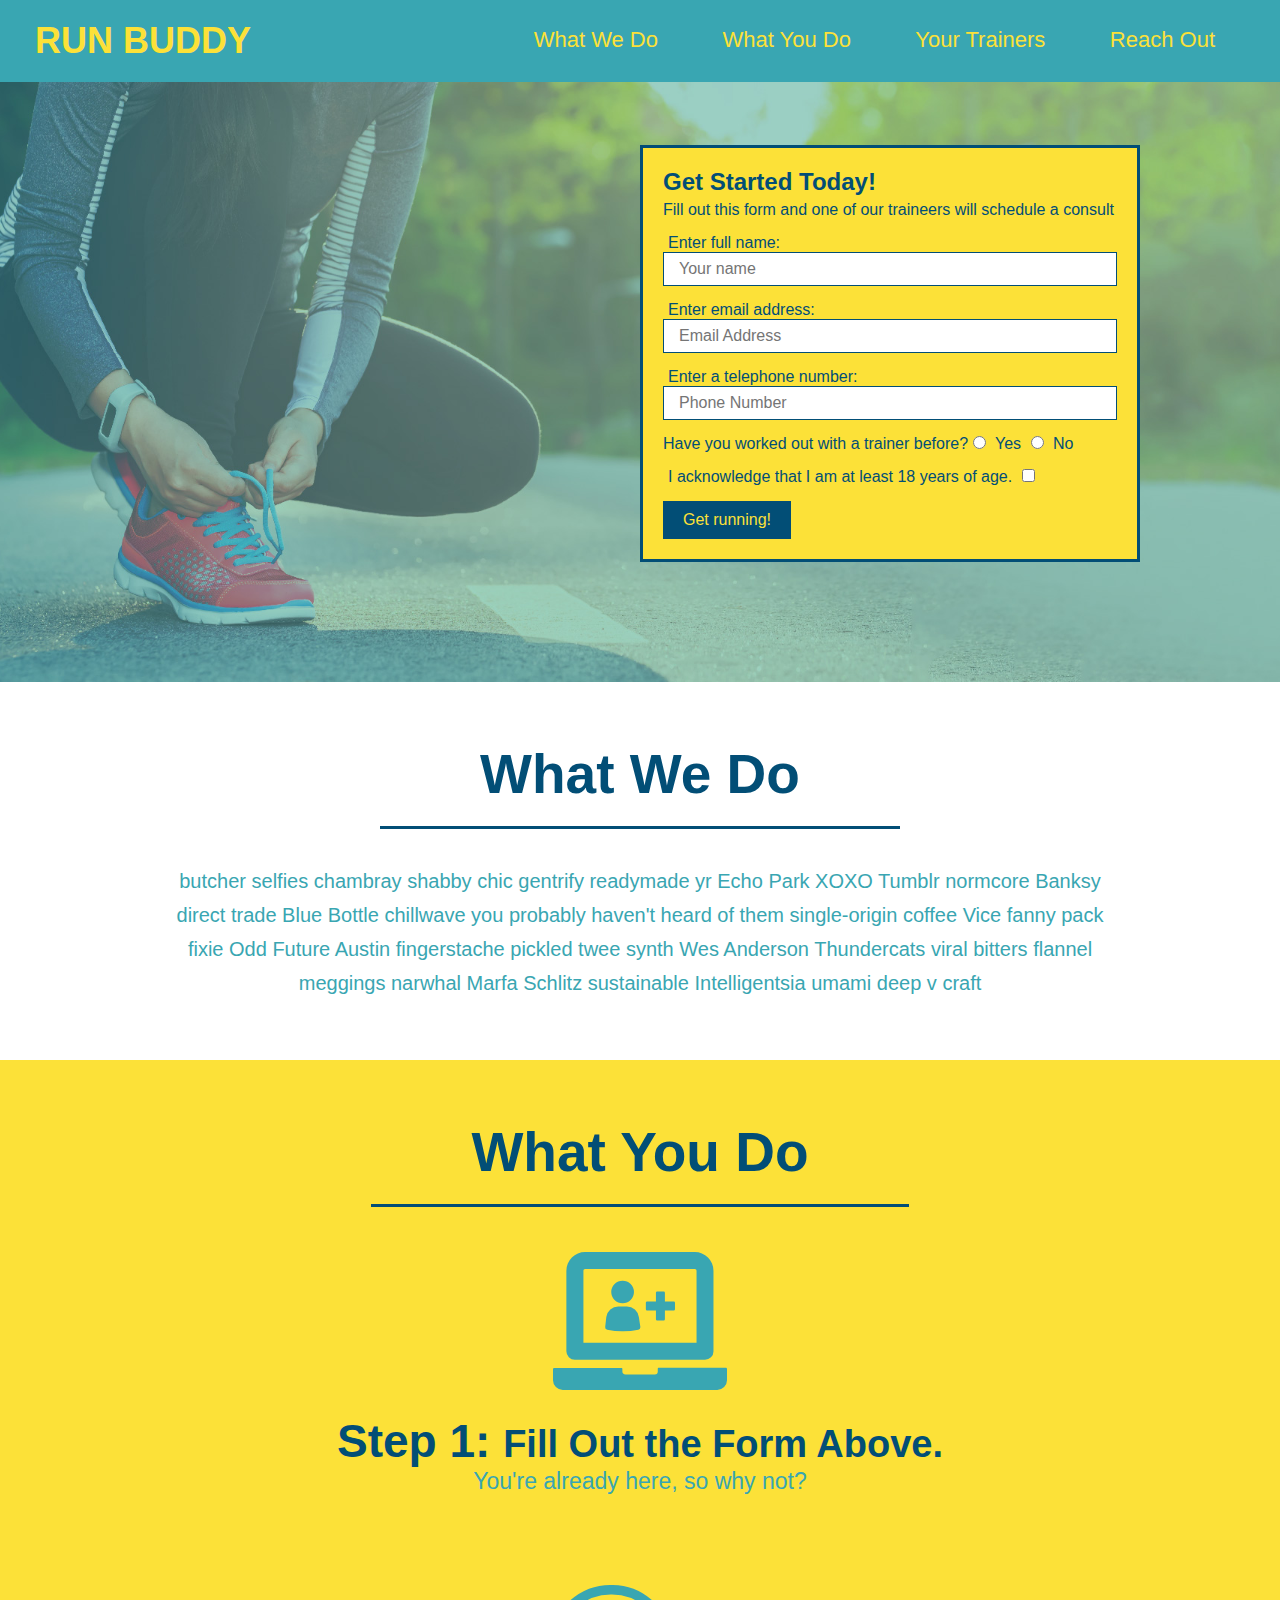
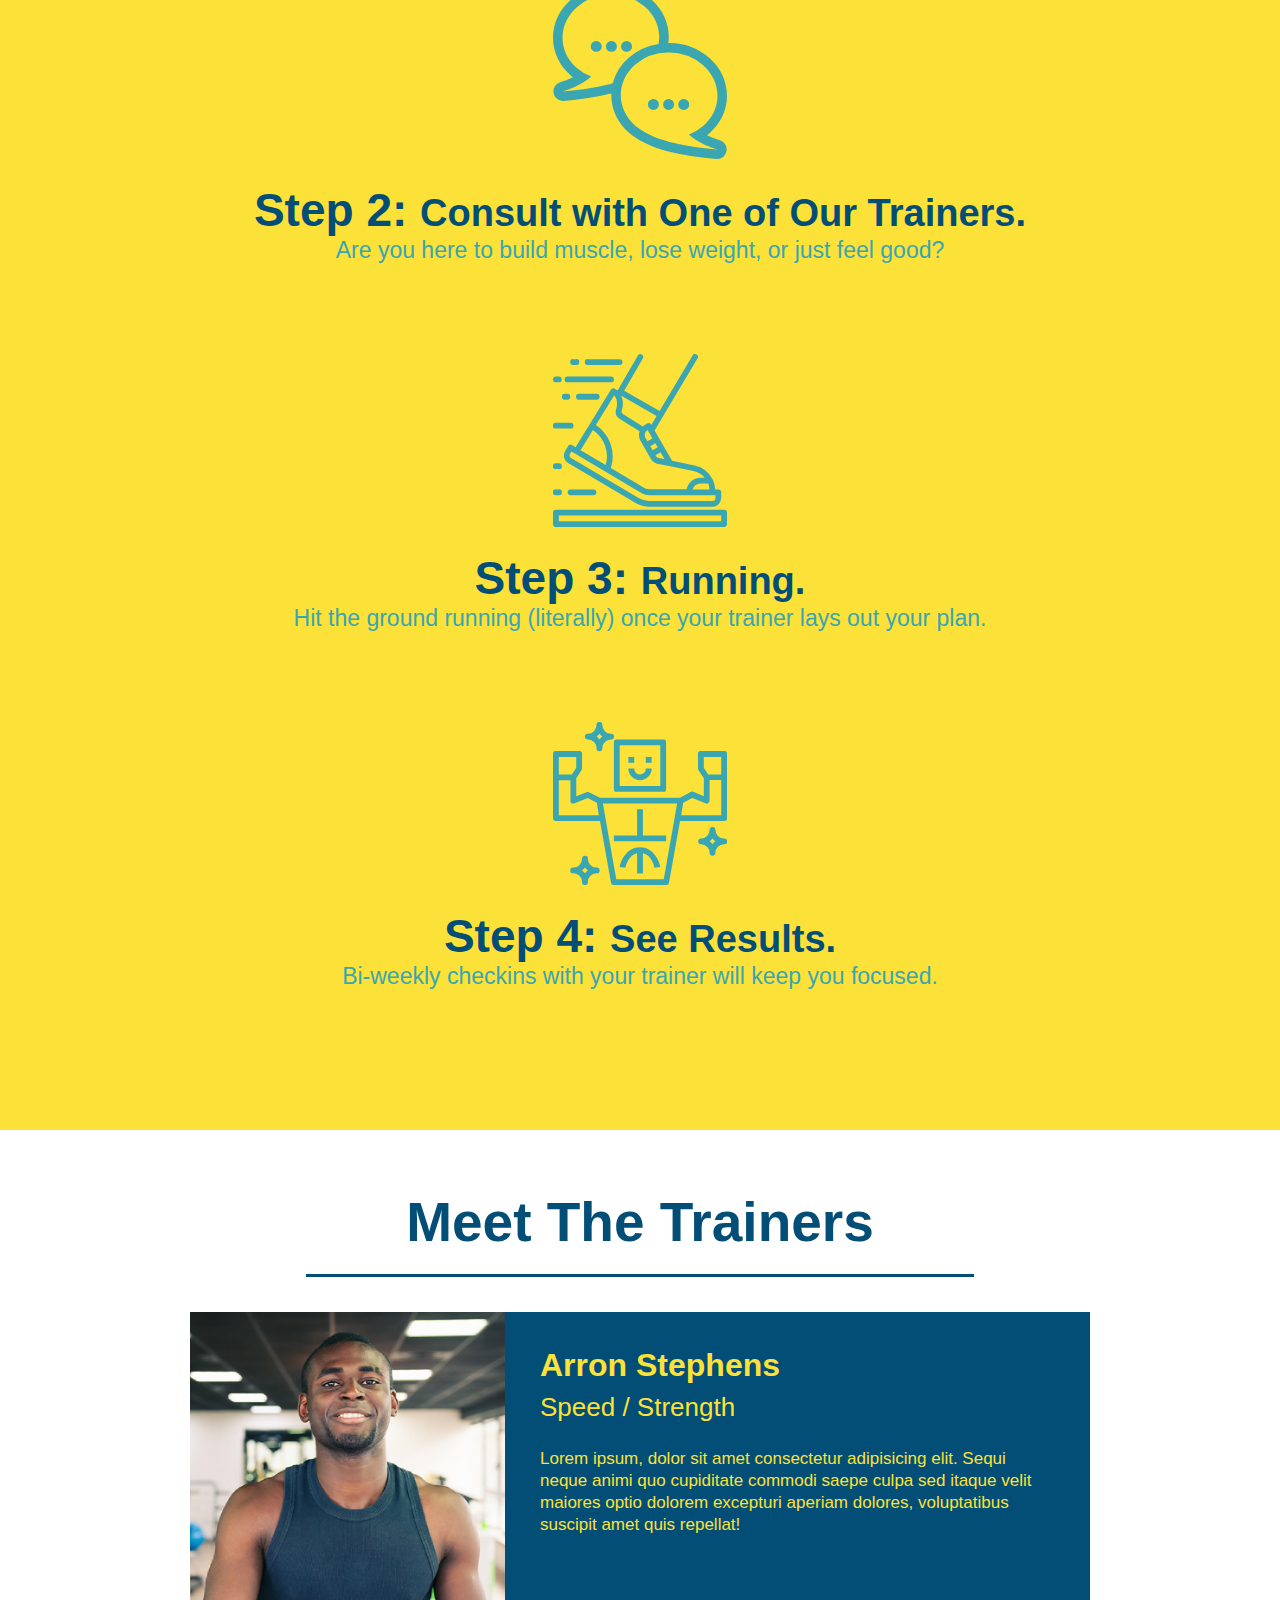
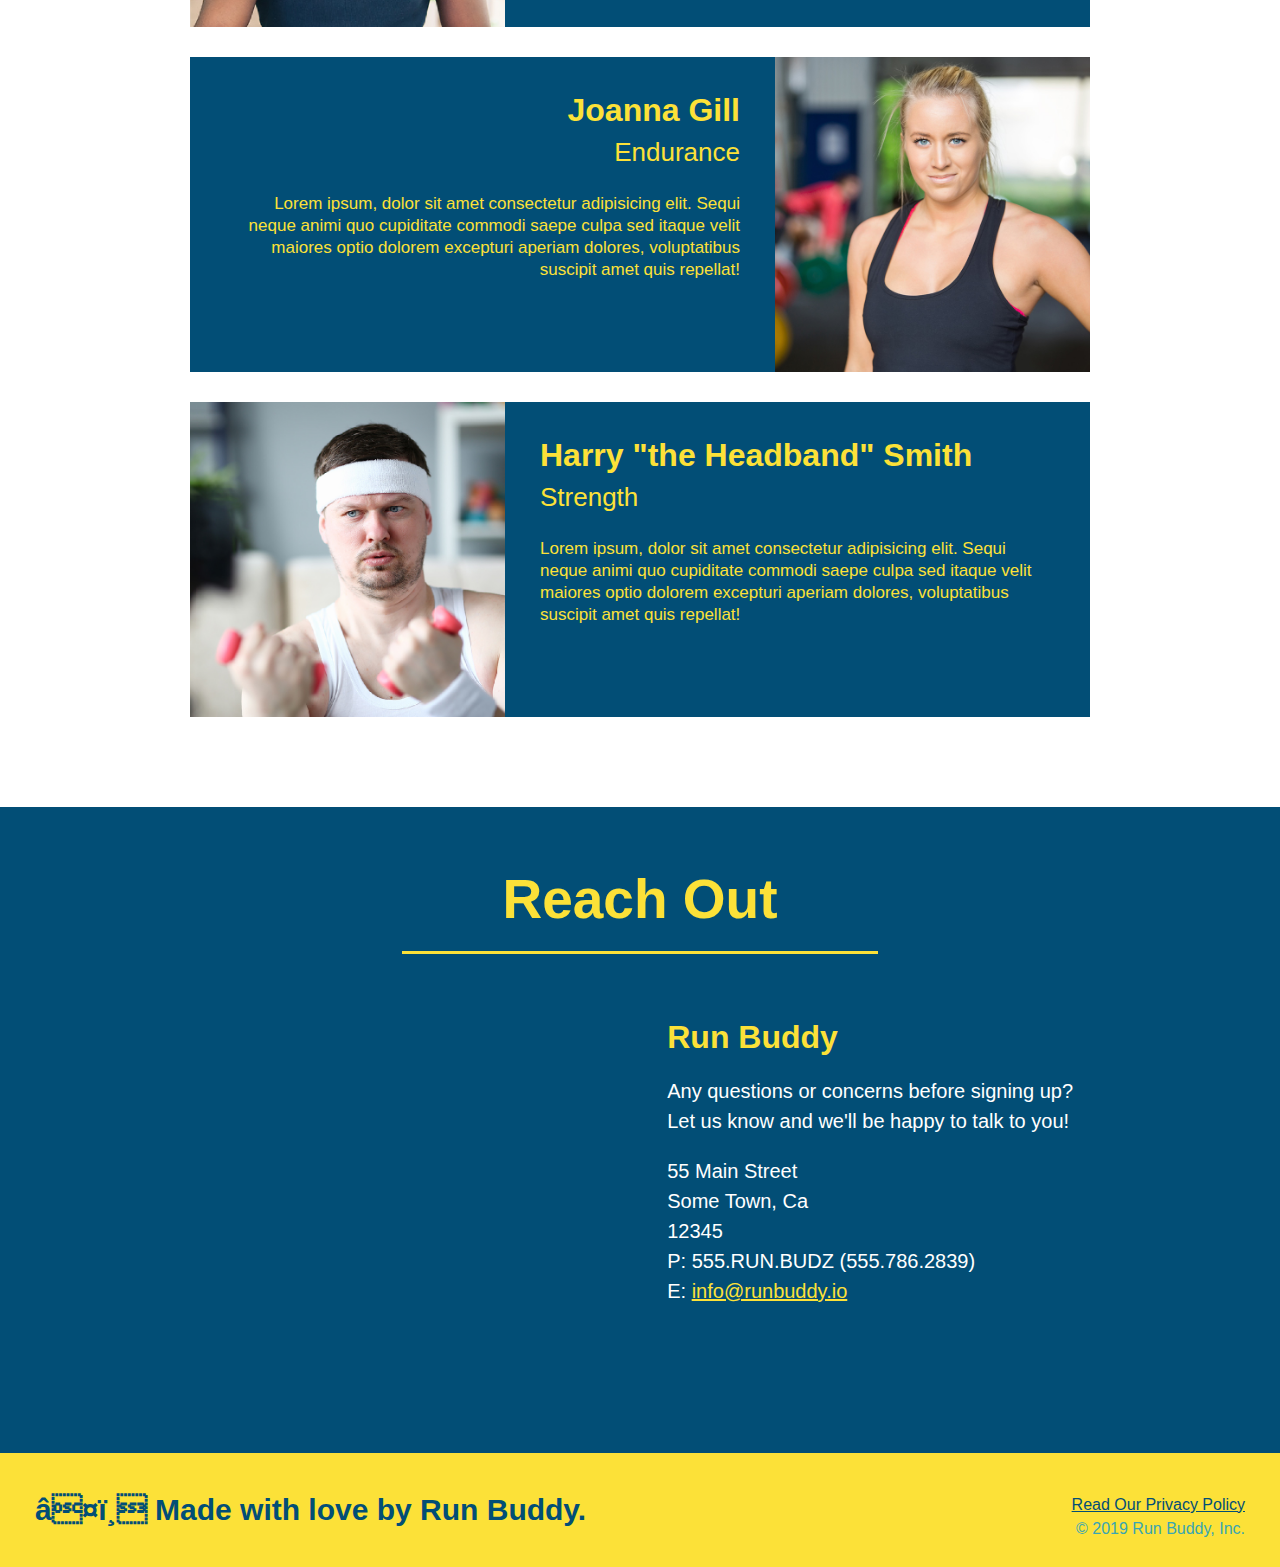
==== index.html @ 7a651012 "meet the trainers" ====
<!DOCTYPE html>
<html lang="en">
    <head>
        <meta charset="UTF_8">
        <title>Run Buddy</title>
        <link rel="stylesheet" href="./assets/css/style.css" />
    </head>
    <body> 
    <header>  
        <h1>
            <a href="/">RUN BUDDY</a>
          </h1>
          <nav>
            <ul>
              <li>
                <a href="#what-we-do">What We Do</a>
              </li>
              <li>
                <a href="#what-you-do">What You Do</a>
              </li>
              <li>
                <a href="#your-trainers">Your Trainers</a>
              </li>
              <li>
                <a href="#reach-out">Reach Out</a>
              </li>
            </ul>
        </nav>
    </header> 

    <section class="hero">
        <div class="hero-form">
            <h3>Get Started Today!</h3>
            <p>Fill out this form and one of our traineers will schedule a consult</p>
            <form>
                <label for="name">Enter full name:</label>
                <input type="text" placeholder="Your name" name="name" id="name" class="form-input">

                <label for="email">Enter email address:</label>
                <input type="text" placeholder="Email Address" name="email" id="email" class="form-input">
                
                <label for="phone">Enter a telephone number:</label>
                <input type="text" placeholder="Phone Number" name="phone" id="phone" class="form-input">
                <p>
                    Have you worked out with a trainer before?
                    <input type="radio" name="trainer-confirm" id="trainer-yes" />
                    <label for="trainer-yes">Yes</label>
                    <input type="radio" name="trainer-confirm" id="trainer-no" />
                    <label for="trainer-no">No</label>
                </p>
                <p>
                    <label for="checkbox">
                        I acknowledge that I am at least 18 years of age.
                    </label>
                    <input type="checkbox" name="age-confirm" id="checkbox" />
                </p>
                <button type="submit">
                    Get running!
                </button>
            </form>
        </div>
    </section>

    <section id="what-we-do" class="intro">
        <h2 class="section-title primary-border">What We Do</h2>
        <p>butcher selfies chambray shabby chic gentrify readymade yr Echo Park XOXO Tumblr normcore Banksy direct trade Blue Bottle chillwave you probably haven't heard of them single-origin coffee Vice fanny pack fixie Odd Future Austin fingerstache pickled twee synth Wes Anderson Thundercats viral bitters flannel meggings narwhal Marfa Schlitz sustainable Intelligentsia umami deep v craft</p>
    </section>

    <section id="what-you-do" class="steps">
        <h2 class="section-title secondary-border">What You Do</h2>

        <div>
            <img src="./assets/images/01-04-svgs/step-1.svg" alt="" />
            <h3>Step 1: <span>Fill Out the Form Above.</span></h3>
            <p>You're already here, so why not?</p>
        </div>

        <div>
            <img src="./assets/images/01-04-svgs/step-2.svg" alt="" />
            <h3>Step 2: <span>Consult with One of Our Trainers.</span></h3>
            <p>Are you here to build muscle, lose weight, or just feel good?</p>
        </div>

        <div>
            <img src="./assets/images/01-04-svgs/step-3.svg" alt="" />
            <h3>Step 3: <span> Running.</span></h3>
            <p>Hit the ground running (literally) once your trainer lays out your plan.</p>
        </div>

        <div>
            <img src="./assets/images/01-04-svgs/step-4.svg" alt="" />
            <h3>Step 4: <span>See Results.</span></h3>
            <p>Bi-weekly checkins with your trainer will keep you focused.</p>
        </div>
    </section>

    <section id="your-trainers" class="trainers">
        <h2 class="section-title primary-border">
            Meet The Trainers
        </h2>
        <article class="trainer">
            <img src="./assets/images/01-05-trainers/trainer-1.jpg" alt="Arron Stephens in his workout clothes, ready to pump iron" />
            <div class="trainer-bio text-left">
                <h3>Arron Stephens</h3>
                <h4>Speed / Strength</h4>
                <p>
                    Lorem ipsum, dolor sit amet consectetur adipisicing elit. Sequi neque animi quo cupiditate commodi saepe culpa sed
                    itaque velit maiores optio dolorem excepturi aperiam dolores, voluptatibus suscipit amet quis repellat!  
                </p>
            </div>
        </article>

        <article class="trainer">
            <div class="trainer-bio text-right">
              <h3>Joanna Gill</h3>
              <h4>Endurance</h4>
              <p>
                Lorem ipsum, dolor sit amet consectetur adipisicing elit. Sequi neque animi quo cupiditate commodi saepe culpa sed
                itaque velit maiores optio dolorem excepturi aperiam dolores, voluptatibus suscipit amet quis repellat!
              </p>
            </div>
            <img src="./assets/images/01-05-trainers/trainer-2.jpg" alt="Joanna Gill cooling off after a workout" />
          </article>
          
          <article class="trainer">
            <img src="./assets/images/01-05-trainers/trainer-3.jpg" alt="Harry Smith wearing a headband and lifting comically small pink weights" />
            <div class="trainer-bio text-left">
              <h3>Harry "the Headband" Smith</h3>
              <h4>Strength</h4>
              <p>
                Lorem ipsum, dolor sit amet consectetur adipisicing elit. Sequi neque animi quo cupiditate commodi saepe culpa sed
                itaque velit maiores optio dolorem excepturi aperiam dolores, voluptatibus suscipit amet quis repellat!
              </p>
            </div>
          </article>
          
    </section>

    <!--"reach out" section -->
    <section id="reach-out" class="contact">
        <h2 class="section-title secondary-border">Reach Out</h2>
        <div class="contact-info">
            <iframe 
            src="https://www.google.com/maps/embed?pb=!1m18!1m12!1m3!1d13222.706273240025!2d-118.2524505187417!3d34.052166769590194!2m3!1f0!2f0!3f0!3m2!1i1024!2i768!4f13.1!3m3!1m2!1s0x80c2c6492741cb23%3A0x133bd3d8127aee45!2s55%20S%20Main%20St%2C%20Los%20Angeles%2C%20CA%2090012!5e0!3m2!1sen!2sus!4v1639622515093!5m2!1sen!2sus"
            width="400" 
            height="400" 
            style="border:0;" 
            allowfullscreen=""
            loading="lazy">
            </iframe>
        <div>
            <h3>Run Buddy</h3>
            <p>
              Any questions or concerns before signing up?
              <br />
              Let us know and we'll be happy to talk to you!
            </p>
            <address>
                55 Main Street <br/>
                Some Town, Ca <br/>
                12345<br />
                P: 555.RUN.BUDZ (555.786.2839)<br/>
                E: <a href="mailto:info@runbuddy.io">info@runbuddy.io</a>
            </address>
        </div>
    </section>

    <!-- footer -->
    <footer>
        <h2>❤️ Made with love by Run Buddy.</h2>
        <div>
            <a href="#">Read Our Privacy Policy</a><br />
            &copy; 2019 Run Buddy, Inc.
        </div>
    </footer>
    </body>
</html>
---- assets/css/style.css ----
* {
    margin: 0;
    padding: 0;
    box-sizing: border-box;
}
body {
    font-family: Helvetica, Arial, sans-serif; 
    color: #39a6b2;

  }
header {
    padding: 20px 35px;
    background-color: #39a6b2;
}
header h1 {
    font-weight: bold;
    font-size: 36px;
    color: #fce138;
    margin: 0;
    display: inline;
}
header a {
    color: #fce138;
    text-decoration: none;
}
header nav {
    float: right;
    margin: 7px 0;
}
header nav ul li {
    display: inline;
}
header nav ul li a {
    margin: 0 30px;
    font-weight: lighter;
    font-size: 22px;
}
footer {
    background: #fce138;
    width: 100%;
    padding: 40px 35px;
}
footer h2 {
    display: inline;
    color: #024e76;
    font-size: 30px;
    margin: 0;
}
footer div {
    float: right;
    line-height: 1.5;
    text-align: right;
}
footer a {
    color: #024e76;
}
section {
    padding: 60px;
}
/* Hero style start */
.hero {
    background-image: url("../images/hero-bg.jpeg");
    height: 600px;
    background-size: cover;
    background-position: center;
    position: relative;
}

.hero-form button {
    color: #fce138;
    background-color: #024e76;
    border: none;
    padding: 10px 20px;
    font-size: 16px;
}
/* Hero style end*/
.hero-form {
    color:#024e76;
    background-color:#fce138;
    padding: 20px;
    width: 500px;
    border: solid 3px #024e76;
    position: absolute;
    bottom: 120px;
    right: 140px;
}

.hero-form h3 {
    font-size: 24px;
    margin: 0;
}

.hero-form p{
    margin: 5px 0 15px 0;

}

.form-input {
    border: 1px solid #024e76;
    display: block;
    padding: 7px 15px;
    font-size: 16px;
    color:#024e76;
    width: 100%;
    margin-bottom: 15px;
}

.hero-form label {
    margin: 0 5px;
}

.intro {
    text-align: center;
}

.intro p {
    line-height: 1.7;
    color: #39a6b2;
    width: 80%;
    font-size: 20px;
    margin: 0 auto;
}

.steps {
    text-align: center;
    background: #fce138;
}

.section-title {
    font-size: 55px;
    color: #024e76;
    margin-bottom: 35px;
    padding: 0 100px 20px 100px;
    display: inline-block;
    border-bottom: 3px solid;
  }
  
  .primary-border {
    border-color: #fce138;
  }
  
  .secondary-border {
    border-color: #39a6b2;
  }

  .steps div {
      margin-bottom: 80px;
  }

  .steps img {
      width: 15%;
      margin: 10px 0;
  }

  .steps h3 {
      color: #024e76;
      font-size: 46px;
      margin-top: 10px;
  }

  .steps p {
      color: #39a6b2;
      font-size: 23px;
  }

  .steps span {
      font-size: 38px;
  }

  .trainers {
      text-align: center;
  }
  .trainer {
      width: 900px;
      margin: 0 auto 30px auto;
      background: #024e76;
      color: #fce138;
      overflow:auto;
  }

  .trainer img {
      width: 35%;
      float: left;
  }

  .trainer-bio {
      padding: 35px;
      float: left;
      width: 65%;
  }

  .text-left {
      text-align: left;
  }

  .text-right {
      text-align: right;
  }

  .trainer-bio h3 {
      font-size: 32px;
      margin-bottom: 8px;
  }

  .trainer-bio h4 {
      font-weight: lighter;
      font-size: 26px;
      margin-bottom: 25px;
  }

  .trainer-bio p {
      font-size: 17px;
      line-height: 1.3;
  }

  .contact {
      text-align: center;
      background:#024e76;
  }
  .contact h2 {
      color:#fce138;
  }

  .section-title {
      font-size: 55px;
      display: inline-block;
      padding: 0 100px 20px 100px;
      border-bottom: 3px solid;
      margin-bottom: 35px;
      color: #024e76
  }

  .contact-info iframe {
      width: 400px;
      height: 400px;
  }

  .contact-info div {
    width: 410px;
    display: inline-block;
    vertical-align: top;
    text-align: left;
    margin: 30px 0 0 60px;
    color: white;
  }
  

  .contact-info h3 {
    color: #fce138;
    font-size: 32px;
  }
  
  .contact-info p, .contact-info address {
    margin: 20px 0;
    line-height: 1.5;
    font-size: 20px;
    font-style: normal;
  }
  
  .contact-info a {
    color: #fce138;
  }
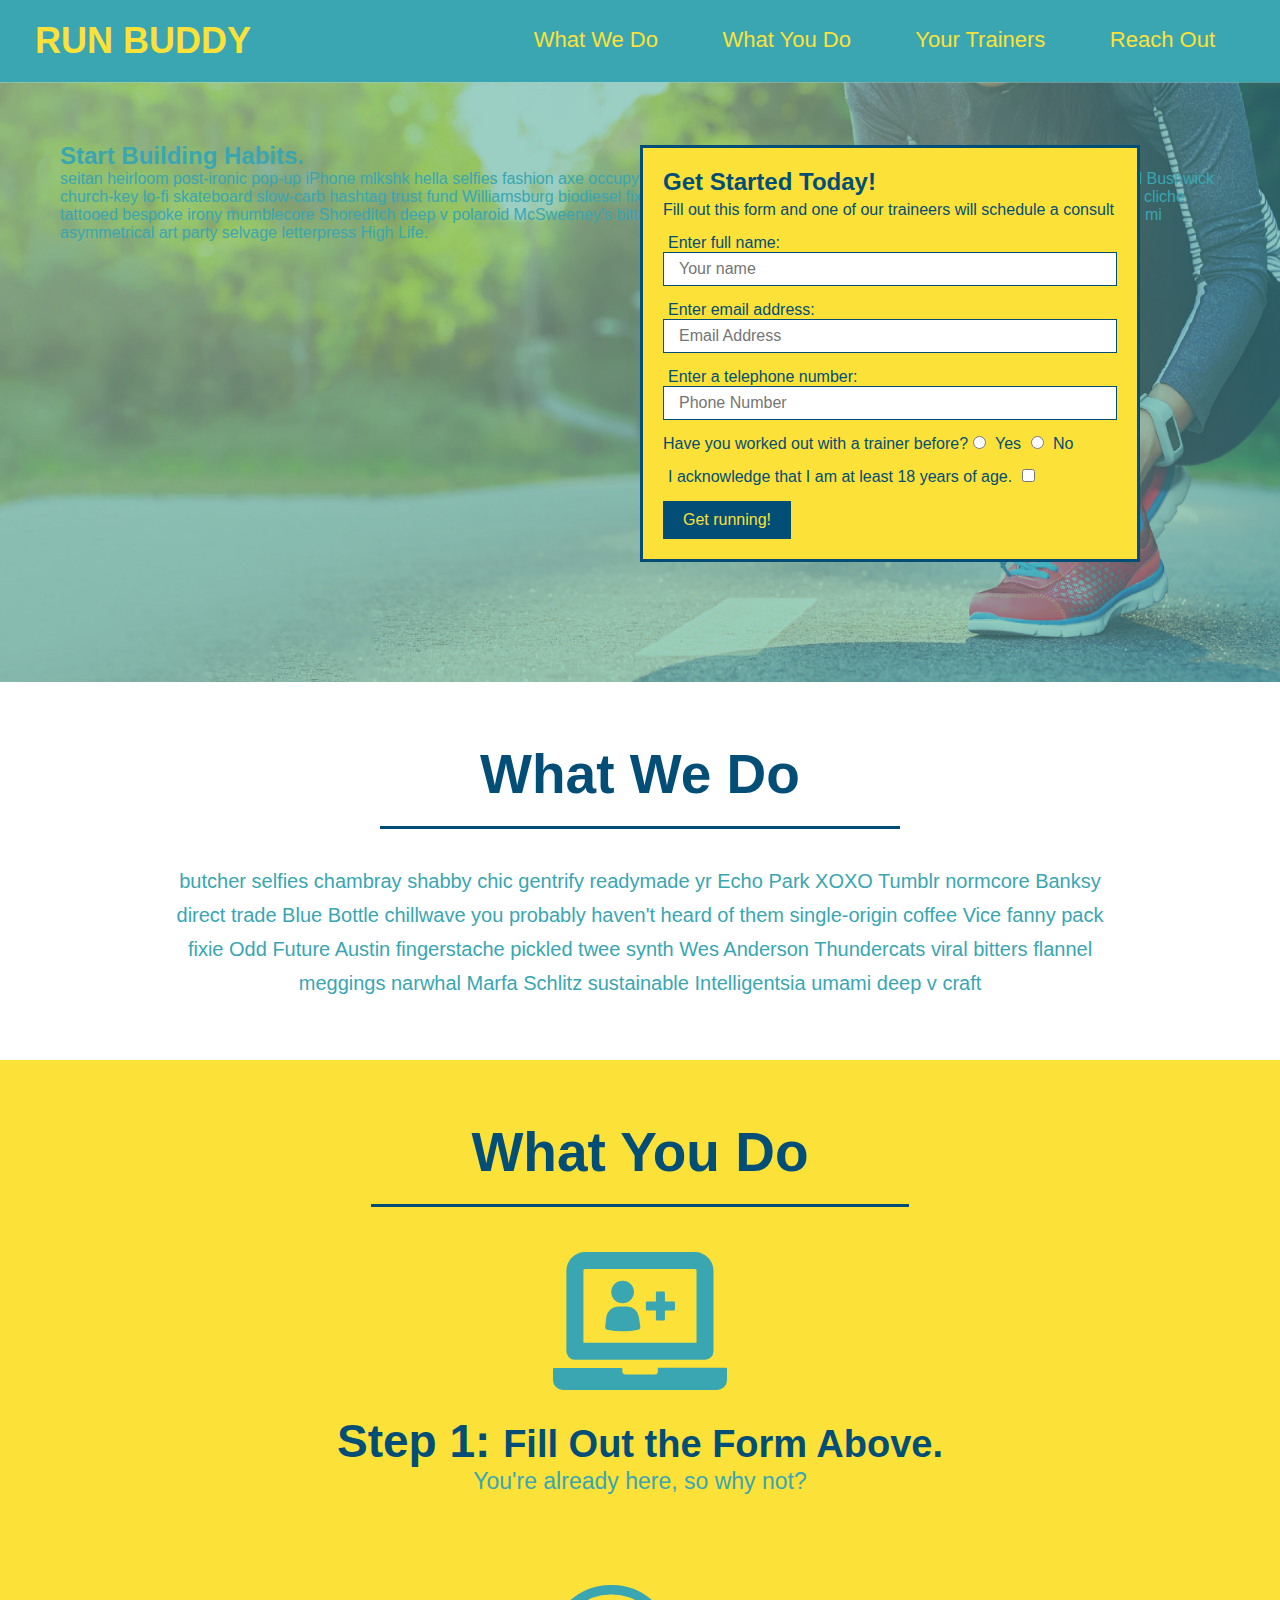
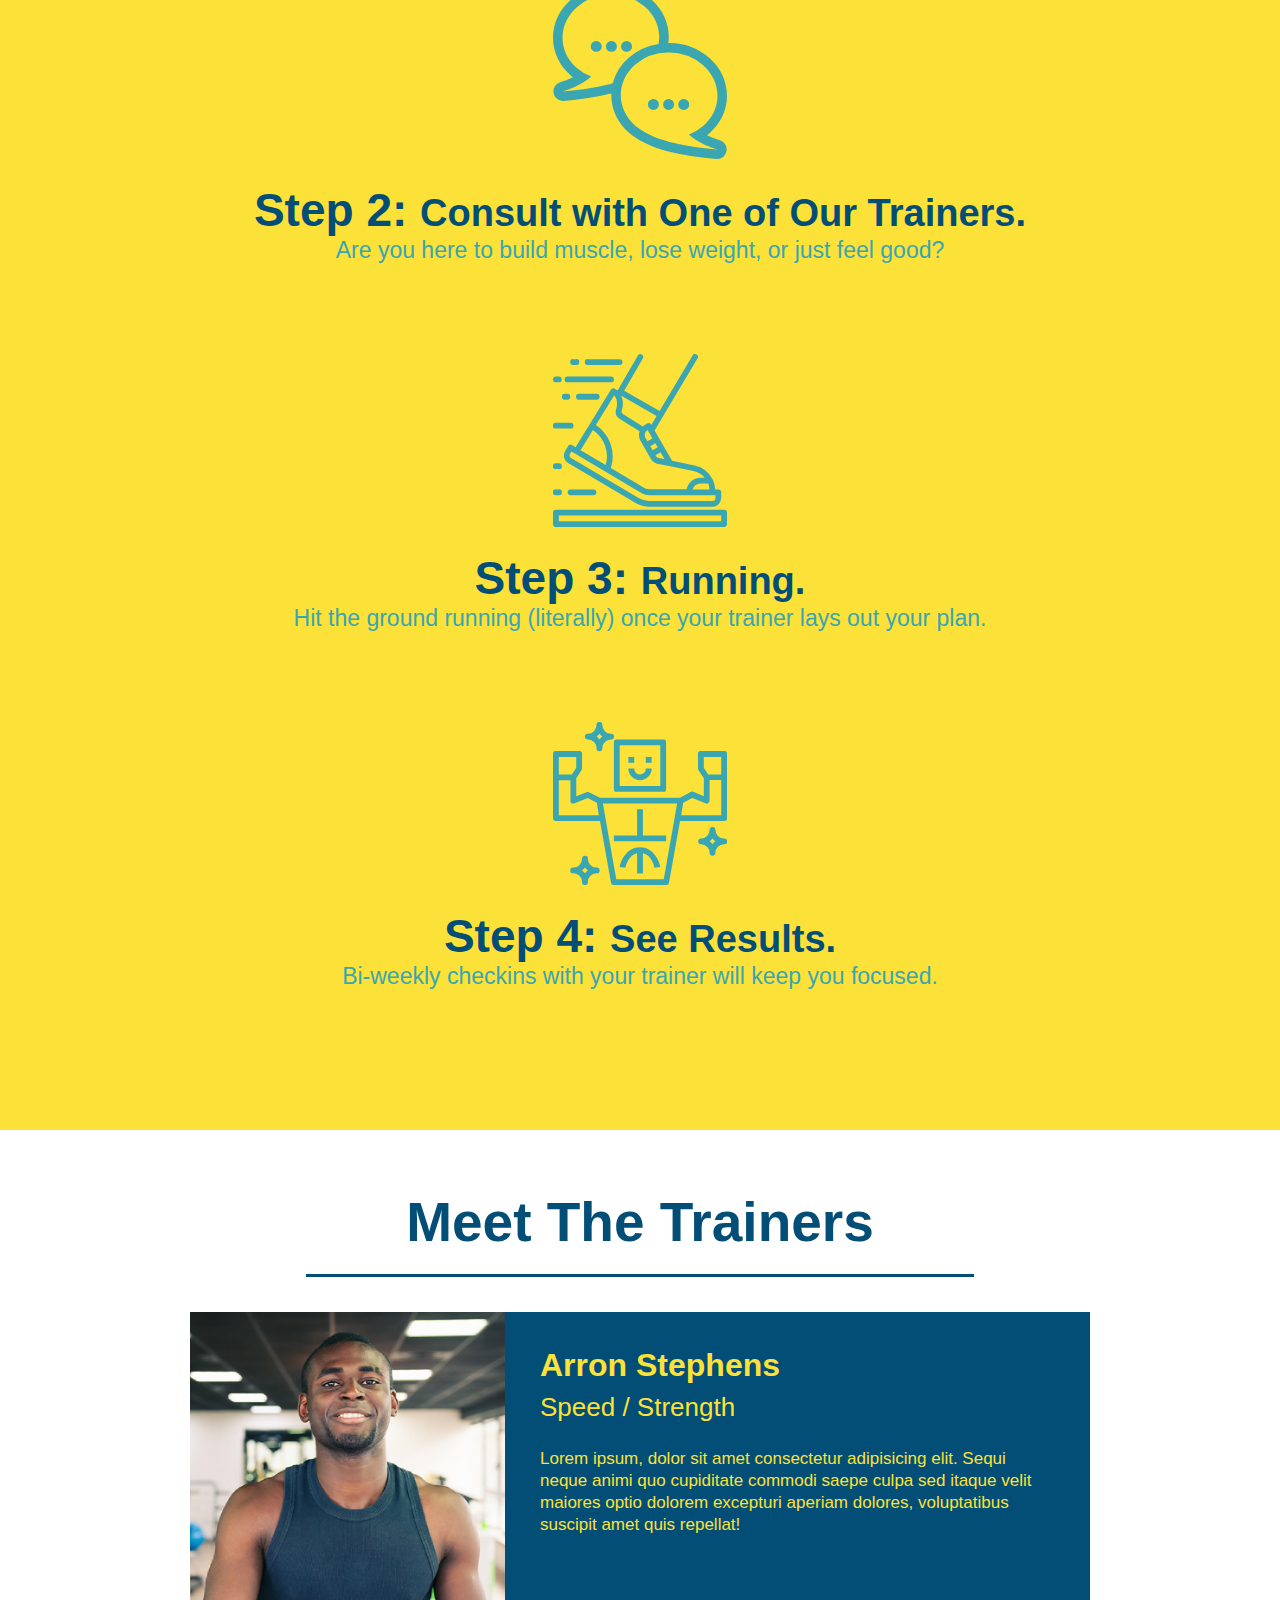
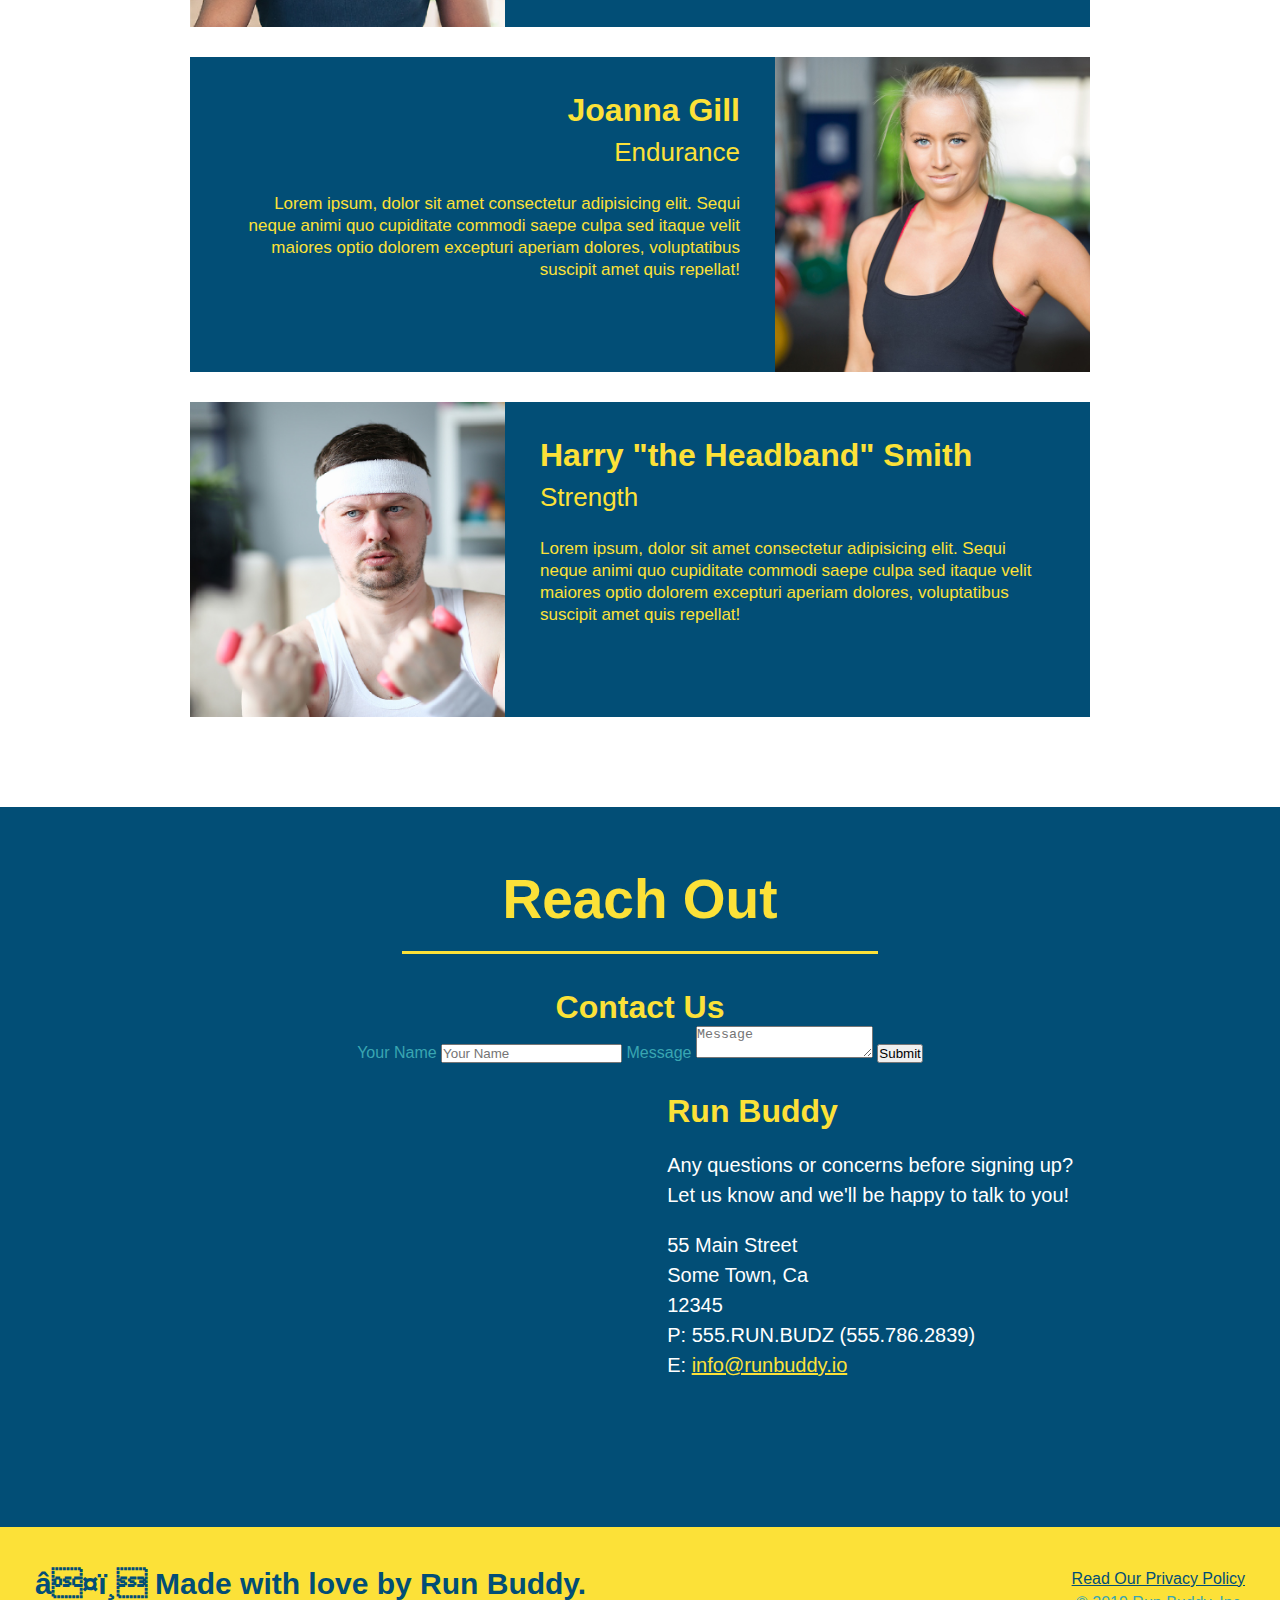
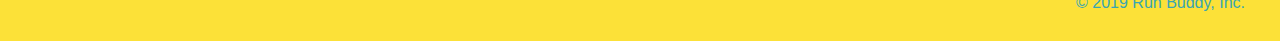
==== commit 0e6839d0: "add contact form" ====
--- a/index.html
+++ b/index.html
@@ -1,34 +1,44 @@
 <!DOCTYPE html>
 <html lang="en">
-    <head>
-        <meta charset="UTF_8">
-        <title>Run Buddy</title>
-        <link rel="stylesheet" href="./assets/css/style.css" />
-    </head>
-    <body> 
-    <header>  
+
+<head>
+    <meta charset="UTF_8">
+    <title>Run Buddy</title>
+    <link rel="stylesheet" href="./assets/css/style.css" />
+</head>
+
+<body>
+    <header>
         <h1>
             <a href="/">RUN BUDDY</a>
-          </h1>
-          <nav>
+        </h1>
+        <nav>
             <ul>
-              <li>
-                <a href="#what-we-do">What We Do</a>
-              </li>
-              <li>
-                <a href="#what-you-do">What You Do</a>
-              </li>
-              <li>
-                <a href="#your-trainers">Your Trainers</a>
-              </li>
-              <li>
-                <a href="#reach-out">Reach Out</a>
-              </li>
+                <li>
+                    <a href="#what-we-do">What We Do</a>
+                </li>
+                <li>
+                    <a href="#what-you-do">What You Do</a>
+                </li>
+                <li>
+                    <a href="#your-trainers">Your Trainers</a>
+                </li>
+                <li>
+                    <a href="#reach-out">Reach Out</a>
+                </li>
             </ul>
         </nav>
-    </header> 
+    </header>
 
     <section class="hero">
+        <div class="hero-cta">
+            <h2>Start Building Habits.</h2>
+            <p>
+                seitan heirloom post-ironic pop-up iPhone mlkshk hella selfies fashion axe occupy readymade put a bird on it messenger bag Wes Anderson Schlitz plaid Bushwick church-key lo-fi skateboard slow-carb hashtag trust fund Williamsburg biodiesel fixie farm-to-table
+                8-bit banjo XOXO Banksy chillwave bicycle rights retro cliche tattooed bespoke irony mumblecore Shoreditch deep v polaroid McSweeney's bitters cray gentrify tofu Marfa you probably haven't heard of them yr banh mi asymmetrical art party
+                selvage letterpress High Life.
+            </p>
+        </div>
         <div class="hero-form">
             <h3>Get Started Today!</h3>
             <p>Fill out this form and one of our traineers will schedule a consult</p>
@@ -38,7 +48,7 @@
 
                 <label for="email">Enter email address:</label>
                 <input type="text" placeholder="Email Address" name="email" id="email" class="form-input">
-                
+
                 <label for="phone">Enter a telephone number:</label>
                 <input type="text" placeholder="Phone Number" name="phone" id="phone" class="form-input">
                 <p>
@@ -63,7 +73,8 @@
 
     <section id="what-we-do" class="intro">
         <h2 class="section-title primary-border">What We Do</h2>
-        <p>butcher selfies chambray shabby chic gentrify readymade yr Echo Park XOXO Tumblr normcore Banksy direct trade Blue Bottle chillwave you probably haven't heard of them single-origin coffee Vice fanny pack fixie Odd Future Austin fingerstache pickled twee synth Wes Anderson Thundercats viral bitters flannel meggings narwhal Marfa Schlitz sustainable Intelligentsia umami deep v craft</p>
+        <p>butcher selfies chambray shabby chic gentrify readymade yr Echo Park XOXO Tumblr normcore Banksy direct trade Blue Bottle chillwave you probably haven't heard of them single-origin coffee Vice fanny pack fixie Odd Future Austin fingerstache pickled
+            twee synth Wes Anderson Thundercats viral bitters flannel meggings narwhal Marfa Schlitz sustainable Intelligentsia umami deep v craft</p>
     </section>
 
     <section id="what-you-do" class="steps">
@@ -104,74 +115,75 @@
                 <h3>Arron Stephens</h3>
                 <h4>Speed / Strength</h4>
                 <p>
-                    Lorem ipsum, dolor sit amet consectetur adipisicing elit. Sequi neque animi quo cupiditate commodi saepe culpa sed
-                    itaque velit maiores optio dolorem excepturi aperiam dolores, voluptatibus suscipit amet quis repellat!  
+                    Lorem ipsum, dolor sit amet consectetur adipisicing elit. Sequi neque animi quo cupiditate commodi saepe culpa sed itaque velit maiores optio dolorem excepturi aperiam dolores, voluptatibus suscipit amet quis repellat!
                 </p>
             </div>
         </article>
 
         <article class="trainer">
             <div class="trainer-bio text-right">
-              <h3>Joanna Gill</h3>
-              <h4>Endurance</h4>
-              <p>
-                Lorem ipsum, dolor sit amet consectetur adipisicing elit. Sequi neque animi quo cupiditate commodi saepe culpa sed
-                itaque velit maiores optio dolorem excepturi aperiam dolores, voluptatibus suscipit amet quis repellat!
-              </p>
+                <h3>Joanna Gill</h3>
+                <h4>Endurance</h4>
+                <p>
+                    Lorem ipsum, dolor sit amet consectetur adipisicing elit. Sequi neque animi quo cupiditate commodi saepe culpa sed itaque velit maiores optio dolorem excepturi aperiam dolores, voluptatibus suscipit amet quis repellat!
+                </p>
             </div>
             <img src="./assets/images/01-05-trainers/trainer-2.jpg" alt="Joanna Gill cooling off after a workout" />
-          </article>
-          
-          <article class="trainer">
+        </article>
+
+        <article class="trainer">
             <img src="./assets/images/01-05-trainers/trainer-3.jpg" alt="Harry Smith wearing a headband and lifting comically small pink weights" />
             <div class="trainer-bio text-left">
-              <h3>Harry "the Headband" Smith</h3>
-              <h4>Strength</h4>
-              <p>
-                Lorem ipsum, dolor sit amet consectetur adipisicing elit. Sequi neque animi quo cupiditate commodi saepe culpa sed
-                itaque velit maiores optio dolorem excepturi aperiam dolores, voluptatibus suscipit amet quis repellat!
-              </p>
+                <h3>Harry "the Headband" Smith</h3>
+                <h4>Strength</h4>
+                <p>
+                    Lorem ipsum, dolor sit amet consectetur adipisicing elit. Sequi neque animi quo cupiditate commodi saepe culpa sed itaque velit maiores optio dolorem excepturi aperiam dolores, voluptatibus suscipit amet quis repellat!
+                </p>
             </div>
-          </article>
-          
+        </article>
+
     </section>
 
     <!--"reach out" section -->
     <section id="reach-out" class="contact">
         <h2 class="section-title secondary-border">Reach Out</h2>
         <div class="contact-info">
-            <iframe 
-            src="https://www.google.com/maps/embed?pb=!1m18!1m12!1m3!1d13222.706273240025!2d-118.2524505187417!3d34.052166769590194!2m3!1f0!2f0!3f0!3m2!1i1024!2i768!4f13.1!3m3!1m2!1s0x80c2c6492741cb23%3A0x133bd3d8127aee45!2s55%20S%20Main%20St%2C%20Los%20Angeles%2C%20CA%2090012!5e0!3m2!1sen!2sus!4v1639622515093!5m2!1sen!2sus"
-            width="400" 
-            height="400" 
-            style="border:0;" 
-            allowfullscreen=""
-            loading="lazy">
+            <h3>Contact Us</h3>
+            <form>
+                <label for="contact-name">Your Name</label>
+                <input type="text" id="contact-name" placeholder="Your Name" />
+
+                <label for="contact-message">Message</label>
+                <textarea id="contact-message" placeholder="Message"></textarea>
+
+                <button type="submit">Submit</button>
+            </form>
+            <iframe src="https://www.google.com/maps/embed?pb=!1m18!1m12!1m3!1d13222.706273240025!2d-118.2524505187417!3d34.052166769590194!2m3!1f0!2f0!3f0!3m2!1i1024!2i768!4f13.1!3m3!1m2!1s0x80c2c6492741cb23%3A0x133bd3d8127aee45!2s55%20S%20Main%20St%2C%20Los%20Angeles%2C%20CA%2090012!5e0!3m2!1sen!2sus!4v1639622515093!5m2!1sen!2sus"
+                width="400" height="400" style="border:0;" allowfullscreen="" loading="lazy">
             </iframe>
-        <div>
-            <h3>Run Buddy</h3>
-            <p>
-              Any questions or concerns before signing up?
-              <br />
-              Let us know and we'll be happy to talk to you!
-            </p>
-            <address>
+            <div>
+                <h3>Run Buddy</h3>
+                <p>
+                    Any questions or concerns before signing up?
+                    <br /> Let us know and we'll be happy to talk to you!
+                </p>
+                <address>
                 55 Main Street <br/>
                 Some Town, Ca <br/>
                 12345<br />
                 P: 555.RUN.BUDZ (555.786.2839)<br/>
                 E: <a href="mailto:info@runbuddy.io">info@runbuddy.io</a>
             </address>
-        </div>
+            </div>
     </section>
 
     <!-- footer -->
     <footer>
         <h2>❤️ Made with love by Run Buddy.</h2>
         <div>
-            <a href="#">Read Our Privacy Policy</a><br />
-            &copy; 2019 Run Buddy, Inc.
+            <a href="#">Read Our Privacy Policy</a><br /> &copy; 2019 Run Buddy, Inc.
         </div>
     </footer>
-    </body>
+</body>
+
 </html>--- a/assets/css/style.css
+++ b/assets/css/style.css
@@ -3,15 +3,17 @@
     padding: 0;
     box-sizing: border-box;
 }
+
 body {
-    font-family: Helvetica, Arial, sans-serif; 
+    font-family: Helvetica, Arial, sans-serif;
     color: #39a6b2;
-
-  }
+}
+
 header {
     padding: 20px 35px;
     background-color: #39a6b2;
 }
+
 header h1 {
     font-weight: bold;
     font-size: 36px;
@@ -19,47 +21,59 @@
     margin: 0;
     display: inline;
 }
+
 header a {
     color: #fce138;
     text-decoration: none;
 }
+
 header nav {
     float: right;
     margin: 7px 0;
 }
+
 header nav ul li {
     display: inline;
 }
+
 header nav ul li a {
     margin: 0 30px;
     font-weight: lighter;
     font-size: 22px;
 }
+
 footer {
     background: #fce138;
     width: 100%;
     padding: 40px 35px;
 }
+
 footer h2 {
     display: inline;
     color: #024e76;
     font-size: 30px;
     margin: 0;
 }
+
 footer div {
     float: right;
     line-height: 1.5;
     text-align: right;
 }
+
 footer a {
     color: #024e76;
 }
+
 section {
     padding: 60px;
 }
+
+
 /* Hero style start */
+
 .hero {
-    background-image: url("../images/hero-bg.jpeg");
+    background-image: url("../images/hero-bg.jpg");
     height: 600px;
     background-size: cover;
     background-position: center;
@@ -73,10 +87,13 @@
     padding: 10px 20px;
     font-size: 16px;
 }
+
+
 /* Hero style end*/
+
 .hero-form {
-    color:#024e76;
-    background-color:#fce138;
+    color: #024e76;
+    background-color: #fce138;
     padding: 20px;
     width: 500px;
     border: solid 3px #024e76;
@@ -90,9 +107,8 @@
     margin: 0;
 }
 
-.hero-form p{
+.hero-form p {
     margin: 5px 0 15px 0;
-
 }
 
 .form-input {
@@ -100,7 +116,7 @@
     display: block;
     padding: 7px 15px;
     font-size: 16px;
-    color:#024e76;
+    color: #024e76;
     width: 100%;
     margin-bottom: 15px;
 }
@@ -133,130 +149,132 @@
     padding: 0 100px 20px 100px;
     display: inline-block;
     border-bottom: 3px solid;
-  }
-  
-  .primary-border {
+}
+
+.primary-border {
     border-color: #fce138;
-  }
-  
-  .secondary-border {
+}
+
+.secondary-border {
     border-color: #39a6b2;
-  }
-
-  .steps div {
-      margin-bottom: 80px;
-  }
-
-  .steps img {
-      width: 15%;
-      margin: 10px 0;
-  }
-
-  .steps h3 {
-      color: #024e76;
-      font-size: 46px;
-      margin-top: 10px;
-  }
-
-  .steps p {
-      color: #39a6b2;
-      font-size: 23px;
-  }
-
-  .steps span {
-      font-size: 38px;
-  }
-
-  .trainers {
-      text-align: center;
-  }
-  .trainer {
-      width: 900px;
-      margin: 0 auto 30px auto;
-      background: #024e76;
-      color: #fce138;
-      overflow:auto;
-  }
-
-  .trainer img {
-      width: 35%;
-      float: left;
-  }
-
-  .trainer-bio {
-      padding: 35px;
-      float: left;
-      width: 65%;
-  }
-
-  .text-left {
-      text-align: left;
-  }
-
-  .text-right {
-      text-align: right;
-  }
-
-  .trainer-bio h3 {
-      font-size: 32px;
-      margin-bottom: 8px;
-  }
-
-  .trainer-bio h4 {
-      font-weight: lighter;
-      font-size: 26px;
-      margin-bottom: 25px;
-  }
-
-  .trainer-bio p {
-      font-size: 17px;
-      line-height: 1.3;
-  }
-
-  .contact {
-      text-align: center;
-      background:#024e76;
-  }
-  .contact h2 {
-      color:#fce138;
-  }
-
-  .section-title {
-      font-size: 55px;
-      display: inline-block;
-      padding: 0 100px 20px 100px;
-      border-bottom: 3px solid;
-      margin-bottom: 35px;
-      color: #024e76
-  }
-
-  .contact-info iframe {
-      width: 400px;
-      height: 400px;
-  }
-
-  .contact-info div {
+}
+
+.steps div {
+    margin-bottom: 80px;
+}
+
+.steps img {
+    width: 15%;
+    margin: 10px 0;
+}
+
+.steps h3 {
+    color: #024e76;
+    font-size: 46px;
+    margin-top: 10px;
+}
+
+.steps p {
+    color: #39a6b2;
+    font-size: 23px;
+}
+
+.steps span {
+    font-size: 38px;
+}
+
+.trainers {
+    text-align: center;
+}
+
+.trainer {
+    width: 900px;
+    margin: 0 auto 30px auto;
+    background: #024e76;
+    color: #fce138;
+    overflow: auto;
+}
+
+.trainer img {
+    width: 35%;
+    float: left;
+}
+
+.trainer-bio {
+    padding: 35px;
+    float: left;
+    width: 65%;
+}
+
+.text-left {
+    text-align: left;
+}
+
+.text-right {
+    text-align: right;
+}
+
+.trainer-bio h3 {
+    font-size: 32px;
+    margin-bottom: 8px;
+}
+
+.trainer-bio h4 {
+    font-weight: lighter;
+    font-size: 26px;
+    margin-bottom: 25px;
+}
+
+.trainer-bio p {
+    font-size: 17px;
+    line-height: 1.3;
+}
+
+.contact {
+    text-align: center;
+    background: #024e76;
+}
+
+.contact h2 {
+    color: #fce138;
+}
+
+.section-title {
+    font-size: 55px;
+    display: inline-block;
+    padding: 0 100px 20px 100px;
+    border-bottom: 3px solid;
+    margin-bottom: 35px;
+    color: #024e76
+}
+
+.contact-info iframe {
+    width: 400px;
+    height: 400px;
+}
+
+.contact-info div {
     width: 410px;
     display: inline-block;
     vertical-align: top;
     text-align: left;
     margin: 30px 0 0 60px;
     color: white;
-  }
-  
-
-  .contact-info h3 {
+}
+
+.contact-info h3 {
     color: #fce138;
     font-size: 32px;
-  }
-  
-  .contact-info p, .contact-info address {
+}
+
+.contact-info p,
+.contact-info address {
     margin: 20px 0;
     line-height: 1.5;
     font-size: 20px;
     font-style: normal;
-  }
-  
-  .contact-info a {
-    color: #fce138;
-  }+}
+
+.contact-info a {
+    color: #fce138;
+}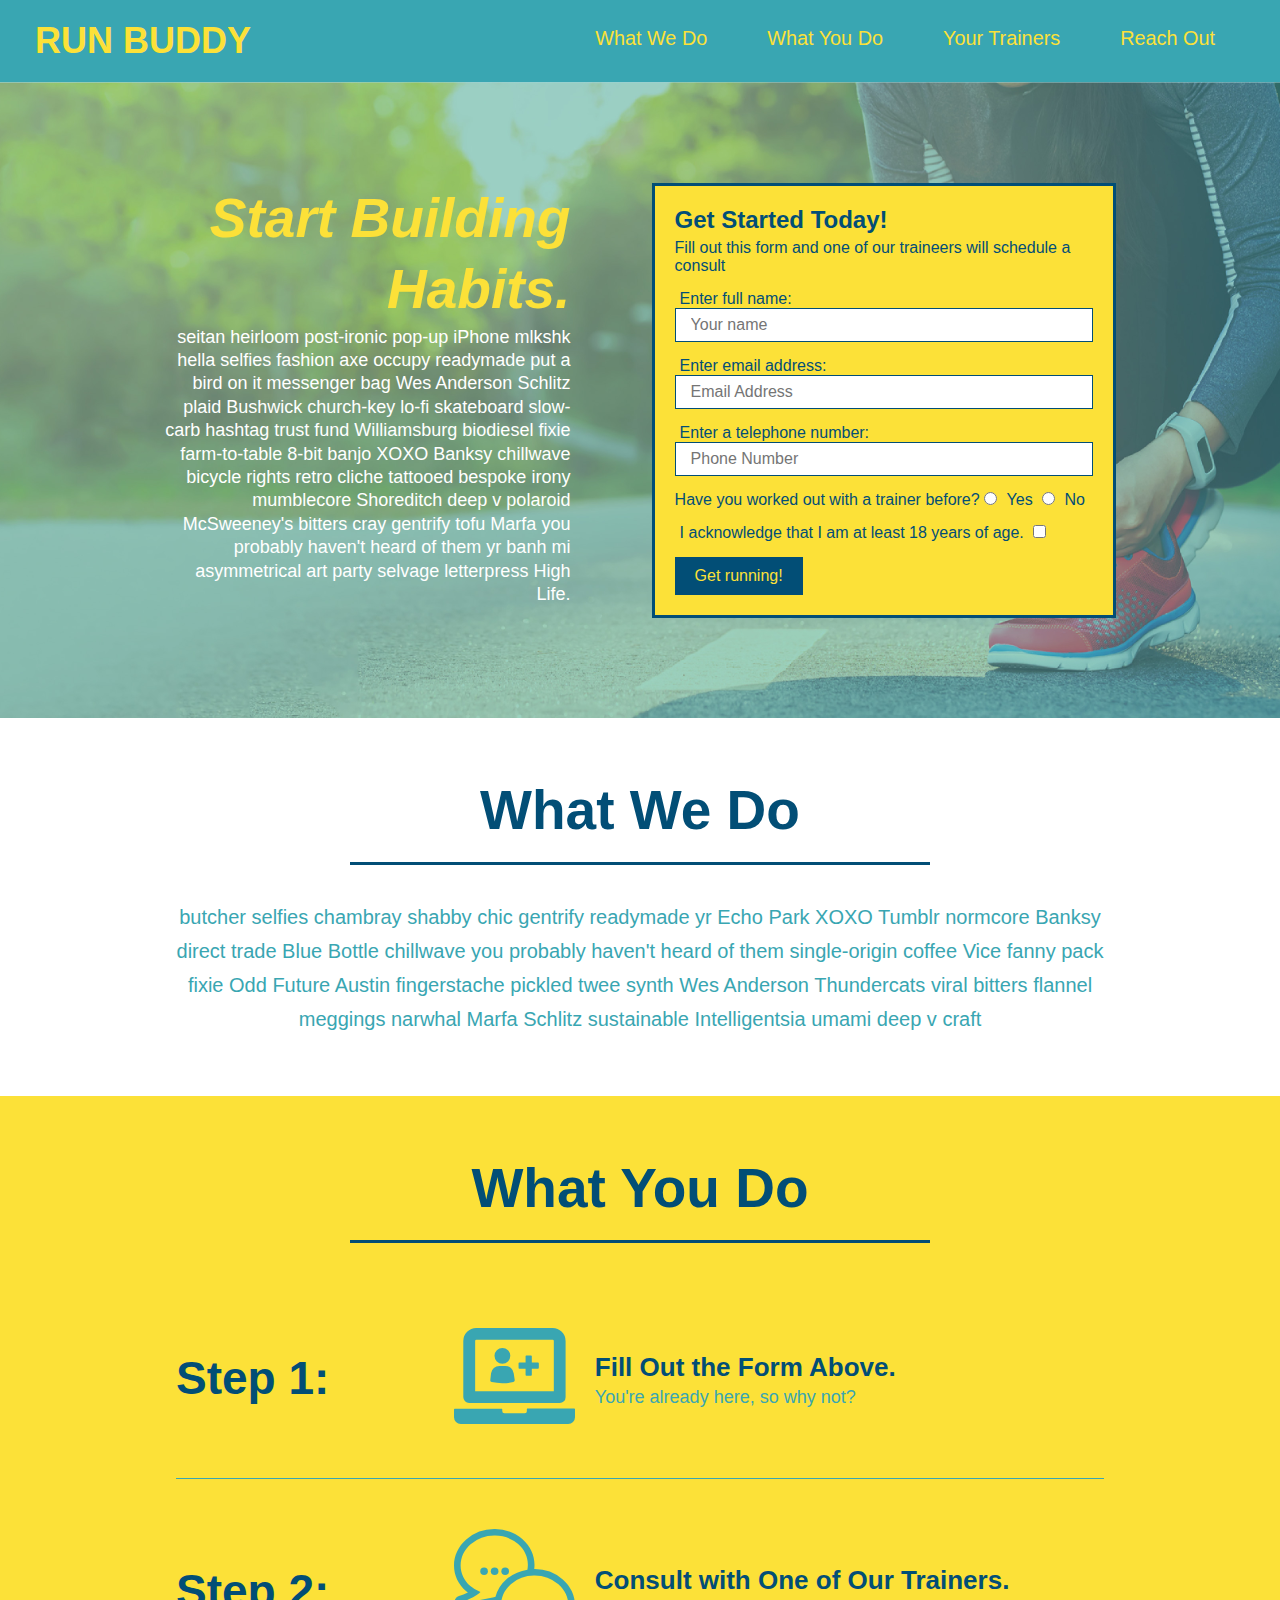
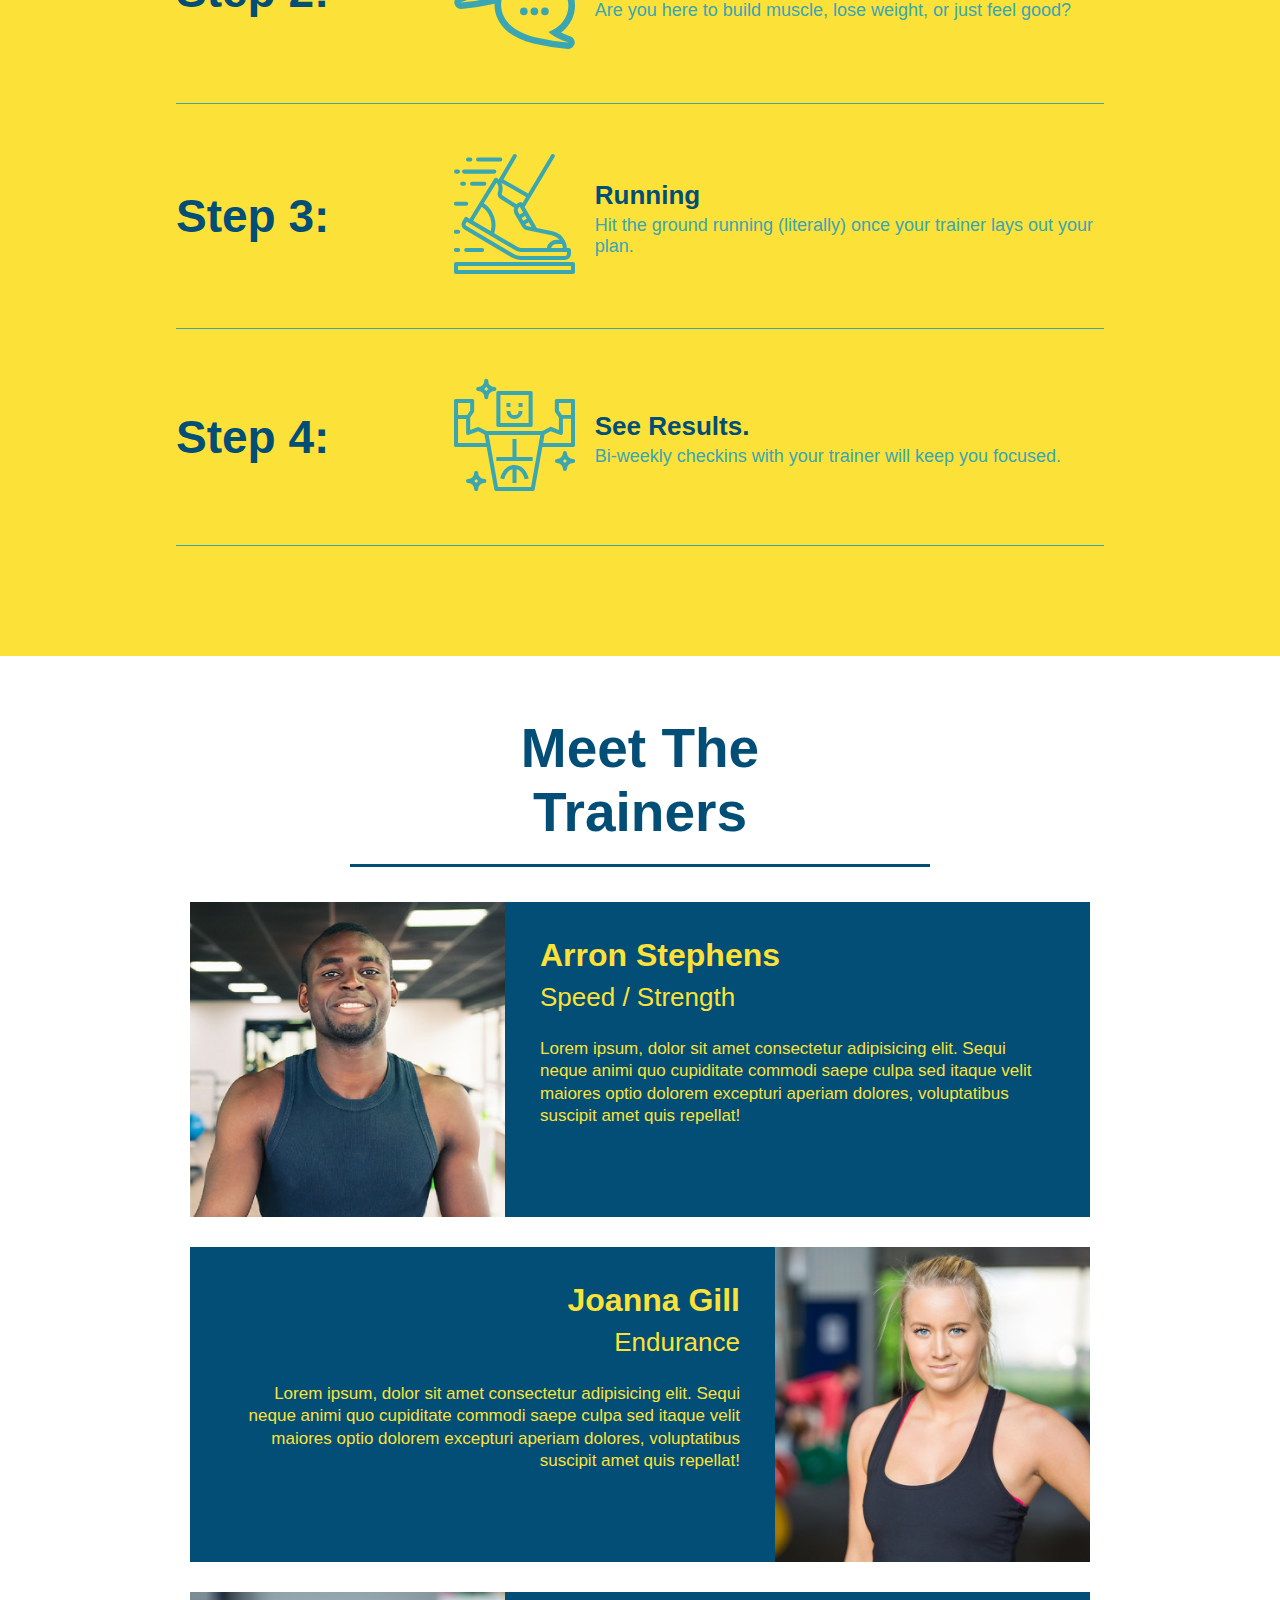
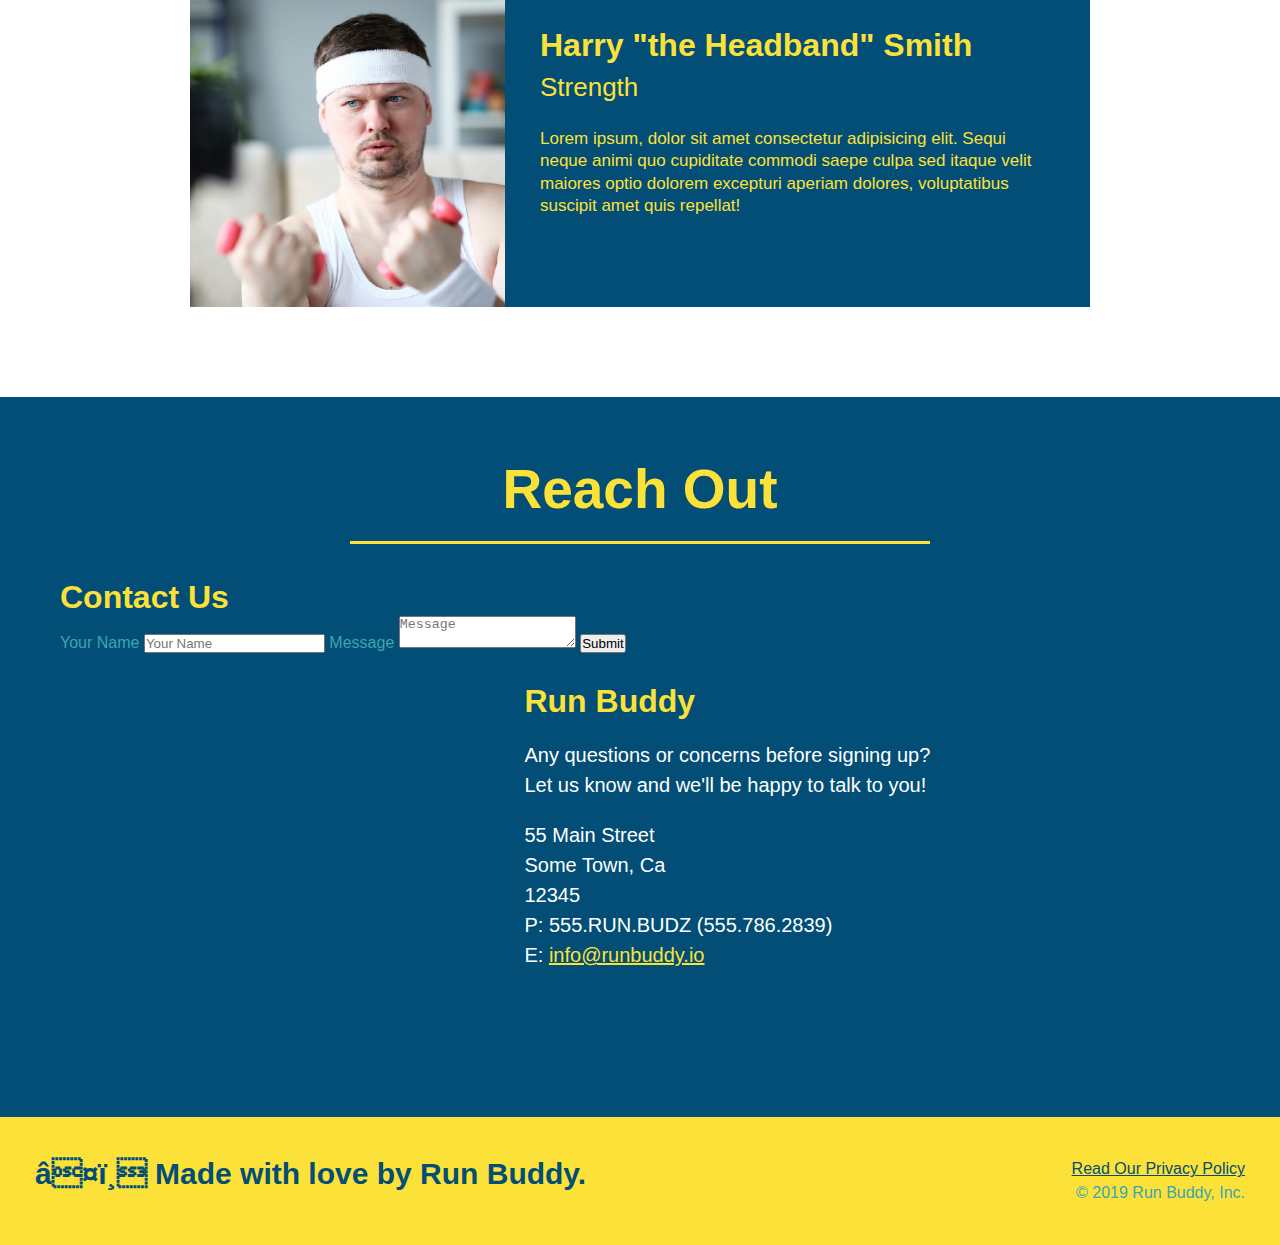
==== commit 2caabbe5: "add flexbox to the steps" ====
--- a/index.html
+++ b/index.html
@@ -72,43 +72,78 @@
     </section>
 
     <section id="what-we-do" class="intro">
-        <h2 class="section-title primary-border">What We Do</h2>
-        <p>butcher selfies chambray shabby chic gentrify readymade yr Echo Park XOXO Tumblr normcore Banksy direct trade Blue Bottle chillwave you probably haven't heard of them single-origin coffee Vice fanny pack fixie Odd Future Austin fingerstache pickled
-            twee synth Wes Anderson Thundercats viral bitters flannel meggings narwhal Marfa Schlitz sustainable Intelligentsia umami deep v craft</p>
+        <div class="flex-row">
+            <h2 class="section-title primary-border">What We Do</h2>
+        </div>
+        <div class="flex-row">
+            <p>butcher selfies chambray shabby chic gentrify readymade yr Echo Park XOXO Tumblr normcore Banksy direct trade Blue Bottle chillwave you probably haven't heard of them single-origin coffee Vice fanny pack fixie Odd Future Austin fingerstache
+                pickled twee synth Wes Anderson Thundercats viral bitters flannel meggings narwhal Marfa Schlitz sustainable Intelligentsia umami deep v craft</p>
+        </div>
     </section>
 
     <section id="what-you-do" class="steps">
-        <h2 class="section-title secondary-border">What You Do</h2>
-
-        <div>
-            <img src="./assets/images/01-04-svgs/step-1.svg" alt="" />
-            <h3>Step 1: <span>Fill Out the Form Above.</span></h3>
-            <p>You're already here, so why not?</p>
-        </div>
-
-        <div>
-            <img src="./assets/images/01-04-svgs/step-2.svg" alt="" />
-            <h3>Step 2: <span>Consult with One of Our Trainers.</span></h3>
-            <p>Are you here to build muscle, lose weight, or just feel good?</p>
-        </div>
-
-        <div>
-            <img src="./assets/images/01-04-svgs/step-3.svg" alt="" />
-            <h3>Step 3: <span> Running.</span></h3>
-            <p>Hit the ground running (literally) once your trainer lays out your plan.</p>
-        </div>
-
-        <div>
-            <img src="./assets/images/01-04-svgs/step-4.svg" alt="" />
-            <h3>Step 4: <span>See Results.</span></h3>
-            <p>Bi-weekly checkins with your trainer will keep you focused.</p>
+        <div class="flex-row">
+            <h2 class="section-title secondary-border">What You Do</h2>
+        </div>
+        <div class="step">
+            <h3>Step 1: </h3>
+            <div class="step-info">
+                <div class="step-img">
+                    <img src="./assets/images/01-04-svgs/step-1.svg" alt="" />
+                </div>
+                <div class="step-text">
+                    <h4>Fill Out the Form Above.</h4>
+                    <p>You're already here, so why not?</p>
+                </div>
+            </div>
+        </div>
+
+        <div class="step">
+            <h3>Step 2:</h3>
+            <div class="step-info">
+                <div class="step-img">
+                    <img src="./assets/images/01-04-svgs/step-2.svg" alt="" />
+                </div>
+                <div class="step-text">
+                    <h4>Consult with One of Our Trainers.</h4>
+                    <p>Are you here to build muscle, lose weight, or just feel good?</p>
+                </div>
+            </div>
+        </div>
+
+        <div class="step">
+            <h3>Step 3: </h3>
+            <div class="step-info">
+                <div class="step-img">
+                    <img src="./assets/images/01-04-svgs/step-3.svg" alt="" />
+                </div>
+                <div class="step-text">
+                    <h4>Running</h4>
+                    <p>Hit the ground running (literally) once your trainer lays out your plan.</p>
+                </div>
+            </div>
+        </div>
+
+        <div class="step">
+            <h3>Step 4:</h3>
+            <div class="step-info">
+                <div class="step-img">
+                    <img src="./assets/images/01-04-svgs/step-4.svg" alt="" />
+                </div>
+                <div class="step-text">
+                    <h4>See Results.</h4>
+                    <p>Bi-weekly checkins with your trainer will keep you focused.</p>
+                </div>
+            </div>
         </div>
     </section>
 
     <section id="your-trainers" class="trainers">
-        <h2 class="section-title primary-border">
-            Meet The Trainers
-        </h2>
+        <div class="flex-row">
+            <h2 class="section-title primary-border">
+                Meet The Trainers
+            </h2>
+        </div>
         <article class="trainer">
             <img src="./assets/images/01-05-trainers/trainer-1.jpg" alt="Arron Stephens in his workout clothes, ready to pump iron" />
             <div class="trainer-bio text-left">
@@ -146,7 +181,9 @@
 
     <!--"reach out" section -->
     <section id="reach-out" class="contact">
-        <h2 class="section-title secondary-border">Reach Out</h2>
+        <div class="flex-row">
+            <h2 class="section-title secondary-border">Reach Out</h2>
+        </div>
         <div class="contact-info">
             <h3>Contact Us</h3>
             <form>
--- a/assets/css/style.css
+++ b/assets/css/style.css
@@ -10,6 +10,9 @@
 }
 
 header {
+    display: flex;
+    justify-content: space-between;
+    flex-wrap: wrap;
     padding: 20px 35px;
     background-color: #39a6b2;
 }
@@ -19,7 +22,6 @@
     font-size: 36px;
     color: #fce138;
     margin: 0;
-    display: inline;
 }
 
 header a {
@@ -28,35 +30,39 @@
 }
 
 header nav {
-    float: right;
     margin: 7px 0;
 }
 
-header nav ul li {
-    display: inline;
+header nav ul {
+    display: flex;
+    flex-wrap: wrap;
+    justify-content: space-between;
+    align-items: center;
+    list-style: none;
 }
 
 header nav ul li a {
     margin: 0 30px;
     font-weight: lighter;
-    font-size: 22px;
+    font-size: 1.55vw;
 }
 
 footer {
+    display: flex;
+    justify-content: space-between;
+    flex-wrap: wrap;
     background: #fce138;
     width: 100%;
     padding: 40px 35px;
 }
 
 footer h2 {
-    display: inline;
     color: #024e76;
     font-size: 30px;
     margin: 0;
 }
 
 footer div {
-    float: right;
     line-height: 1.5;
     text-align: right;
 }
@@ -69,15 +75,28 @@
     padding: 60px;
 }
 
-
-/* Hero style start */
-
 .hero {
+    display: flex;
+    justify-content: center;
+    flex-wrap: wrap;
     background-image: url("../images/hero-bg.jpg");
-    height: 600px;
     background-size: cover;
     background-position: center;
-    position: relative;
+}
+
+.hero-cta {
+    width: 35%;
+    text-align: right;
+    margin: 3.5%;
+    color: #fff;
+    font-size: 18px;
+    line-height: 1.3;
+}
+
+.hero-cta h2 {
+    font-style: italic;
+    font-size: 55px;
+    color: #fce138;
 }
 
 .hero-form button {
@@ -88,18 +107,13 @@
     font-size: 16px;
 }
 
-
-/* Hero style end*/
-
 .hero-form {
     color: #024e76;
     background-color: #fce138;
     padding: 20px;
-    width: 500px;
     border: solid 3px #024e76;
-    position: absolute;
-    bottom: 120px;
-    right: 140px;
+    width: 40%;
+    margin: 3.5%
 }
 
 .hero-form h3 {
@@ -123,10 +137,6 @@
 
 .hero-form label {
     margin: 0 5px;
-}
-
-.intro {
-    text-align: center;
 }
 
 .intro p {
@@ -135,19 +145,27 @@
     width: 80%;
     font-size: 20px;
     margin: 0 auto;
+    text-align: center;
+}
+
+.step {
+    margin: 50px auto;
+    padding-bottom: 50px;
+    width: 80%;
+    border-bottom: 1px solid #39a6b2;
+    display: flex;
+    flex-wrap: wrap;
+    align-items: center;
+    justify-content: space-between;
 }
 
 .steps {
-    text-align: center;
     background: #fce138;
 }
 
 .section-title {
     font-size: 55px;
     color: #024e76;
-    margin-bottom: 35px;
-    padding: 0 100px 20px 100px;
-    display: inline-block;
     border-bottom: 3px solid;
 }
 
@@ -159,33 +177,44 @@
     border-color: #39a6b2;
 }
 
-.steps div {
-    margin-bottom: 80px;
-}
-
-.steps img {
-    width: 15%;
-    margin: 10px 0;
-}
-
-.steps h3 {
+.step h3 {
     color: #024e76;
     font-size: 46px;
-    margin-top: 10px;
-}
-
-.steps p {
+    flex: 1 30%;
+}
+
+.step-info {
+    flex: 2 70%;
+    display: flex;
+    flex-wrap: wrap;
+    align-items: center;
+}
+
+.step-img {
+    flex: 1 12%;
+    margin-right: 20px;
+}
+
+.step-img img {
+    max-width: 100%;
+}
+
+.step-text {
+    flex: 12;
+}
+
+.step-text p {
     color: #39a6b2;
-    font-size: 23px;
-}
-
-.steps span {
-    font-size: 38px;
-}
-
-.trainers {
-    text-align: center;
-}
+    font-size: 18px;
+}
+
+.step-text h4 {
+    font-size: 26px;
+    line-height: 1.5;
+    color: #024e76;
+}
+
+.trainers {}
 
 .trainer {
     width: 900px;
@@ -231,7 +260,6 @@
 }
 
 .contact {
-    text-align: center;
     background: #024e76;
 }
 
@@ -245,7 +273,11 @@
     padding: 0 100px 20px 100px;
     border-bottom: 3px solid;
     margin-bottom: 35px;
-    color: #024e76
+    color: #024e76;
+    padding-bottom: 20px;
+    text-align: center;
+    margin: 0 auto 35px auto;
+    width: 50%;
 }
 
 .contact-info iframe {
@@ -277,4 +309,8 @@
 
 .contact-info a {
     color: #fce138;
+}
+
+.flex-row {
+    display: flex;
 }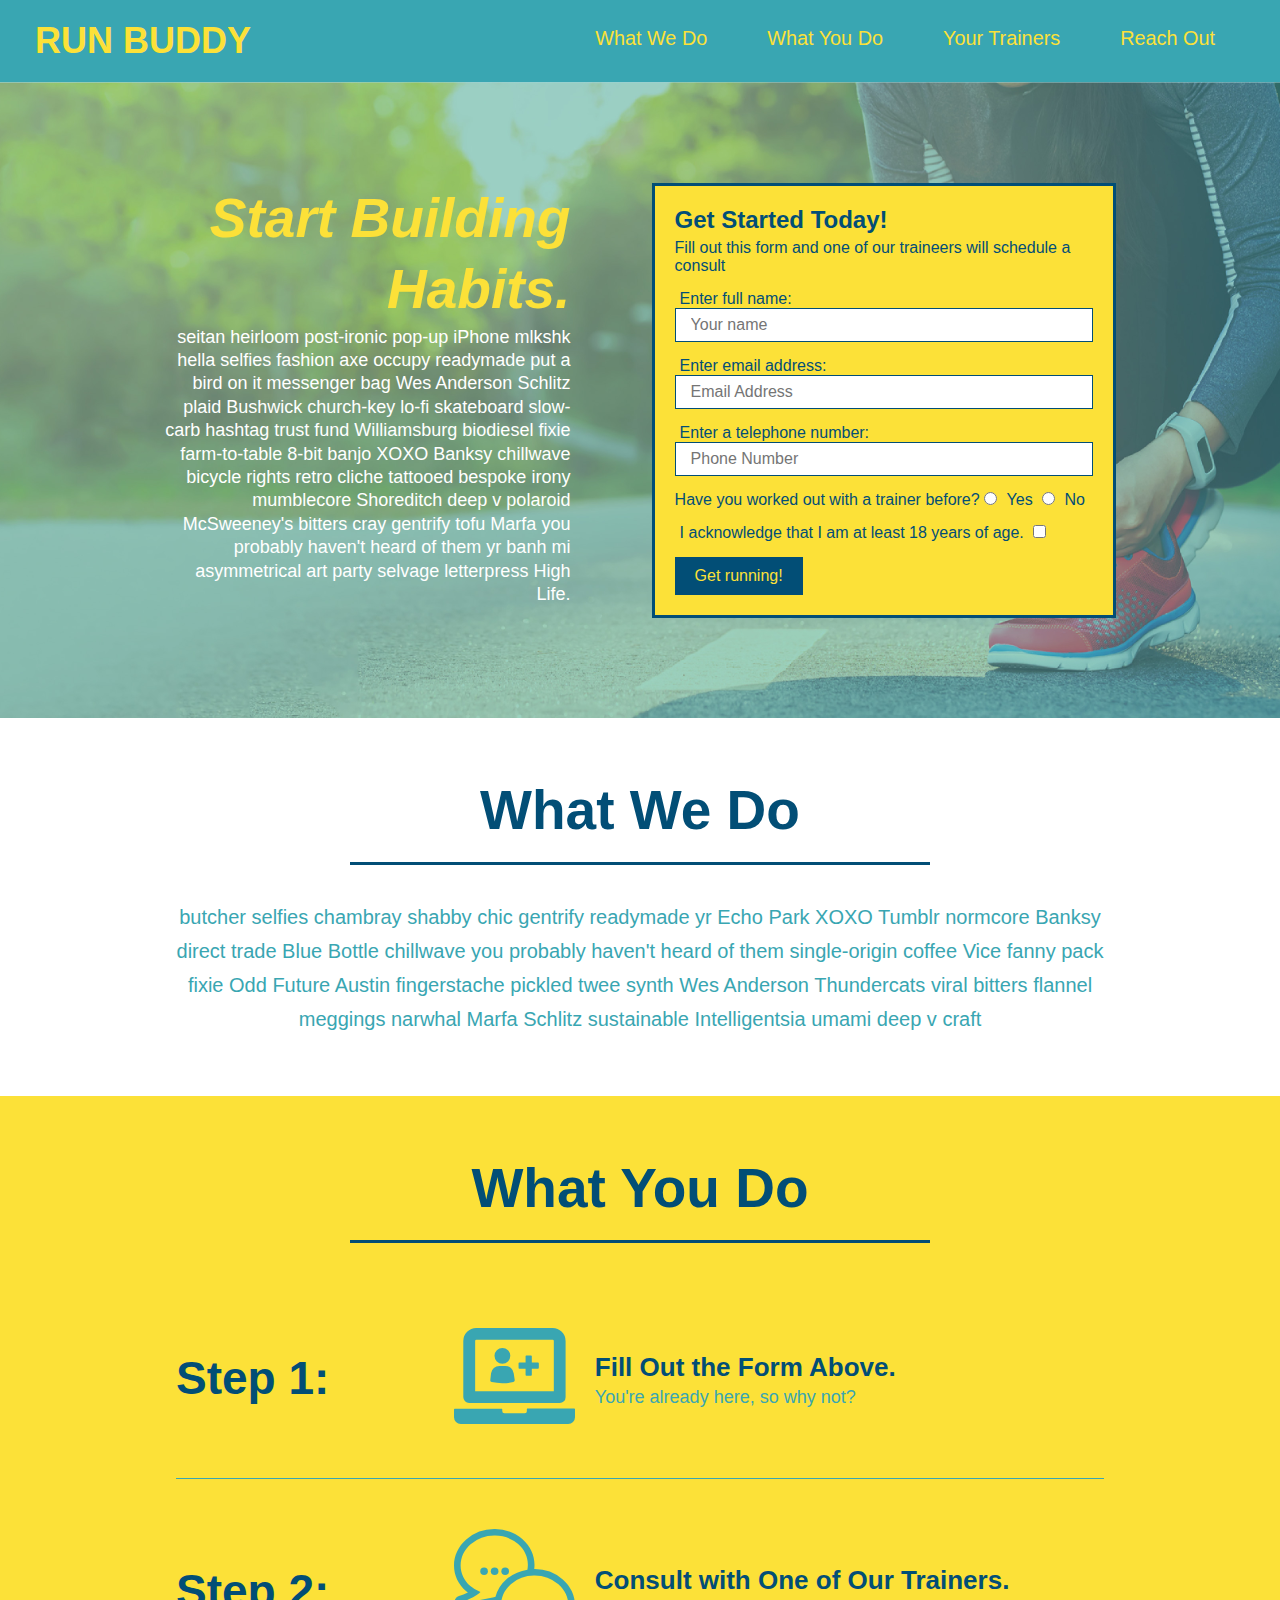
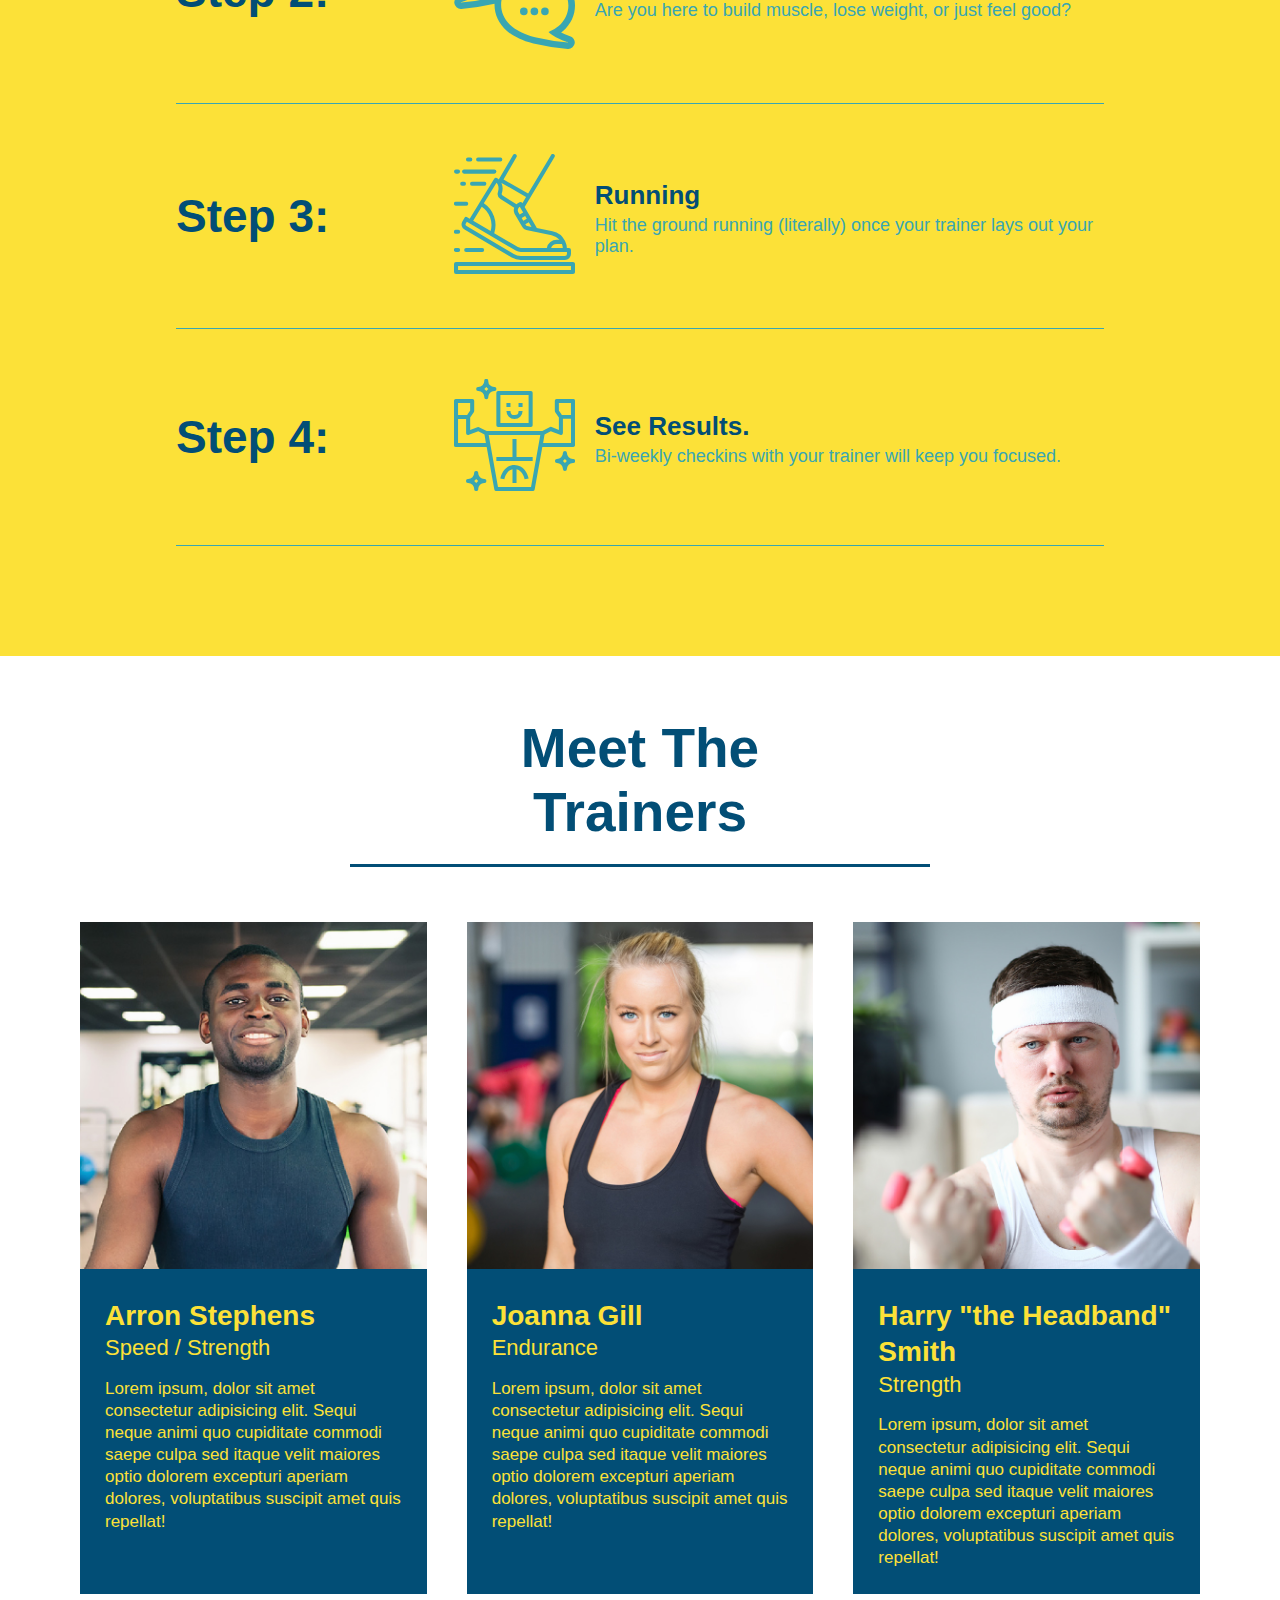
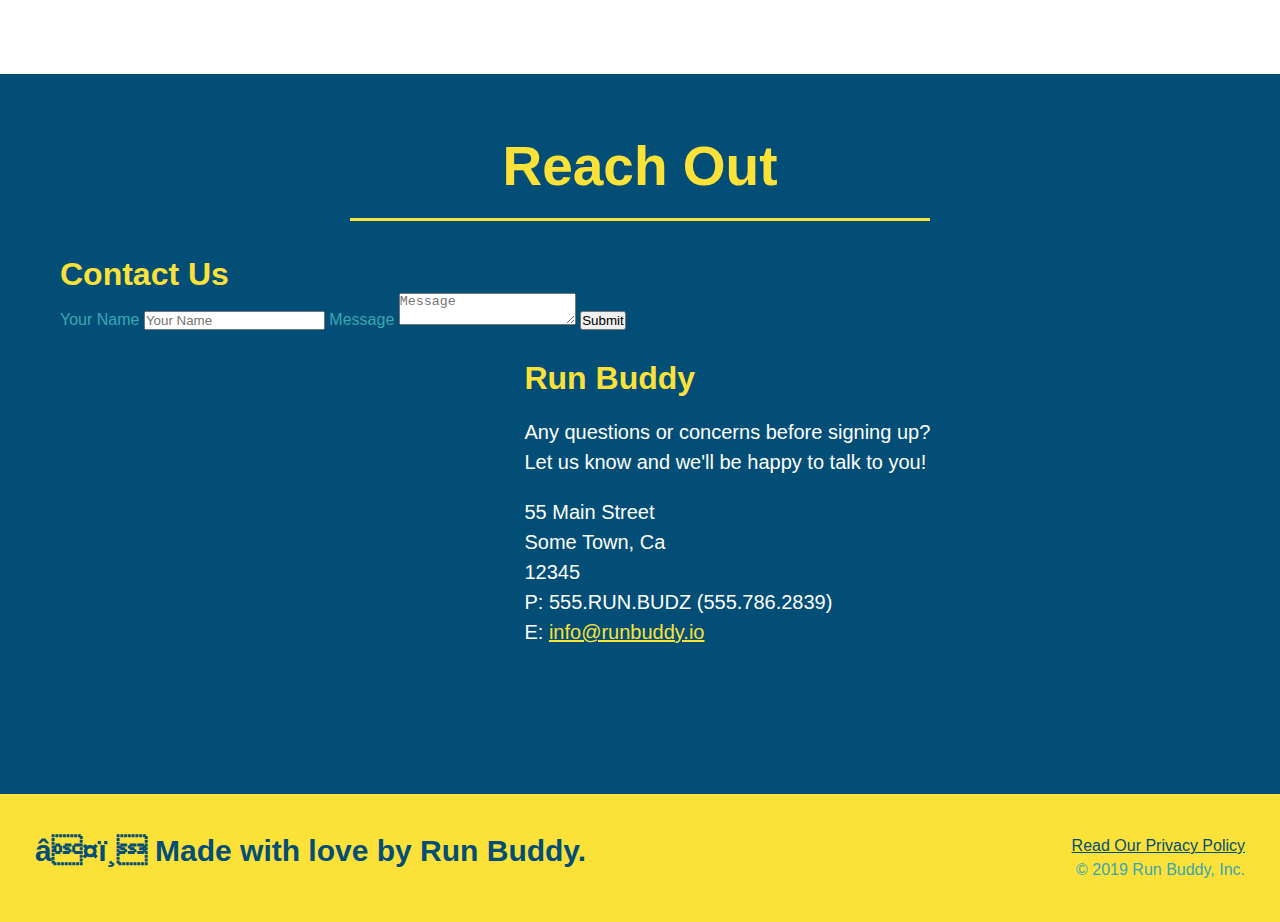
==== commit 19302aee: "add flexbox to trainers" ====
--- a/index.html
+++ b/index.html
@@ -138,44 +138,47 @@
         </div>
     </section>
 
-    <section id="your-trainers" class="trainers">
+    <section id="your-trainers">
         <div class="flex-row">
             <h2 class="section-title primary-border">
                 Meet The Trainers
             </h2>
         </div>
-        <article class="trainer">
-            <img src="./assets/images/01-05-trainers/trainer-1.jpg" alt="Arron Stephens in his workout clothes, ready to pump iron" />
-            <div class="trainer-bio text-left">
-                <h3>Arron Stephens</h3>
-                <h4>Speed / Strength</h4>
-                <p>
-                    Lorem ipsum, dolor sit amet consectetur adipisicing elit. Sequi neque animi quo cupiditate commodi saepe culpa sed itaque velit maiores optio dolorem excepturi aperiam dolores, voluptatibus suscipit amet quis repellat!
-                </p>
-            </div>
-        </article>
-
-        <article class="trainer">
-            <div class="trainer-bio text-right">
-                <h3>Joanna Gill</h3>
-                <h4>Endurance</h4>
-                <p>
-                    Lorem ipsum, dolor sit amet consectetur adipisicing elit. Sequi neque animi quo cupiditate commodi saepe culpa sed itaque velit maiores optio dolorem excepturi aperiam dolores, voluptatibus suscipit amet quis repellat!
-                </p>
-            </div>
-            <img src="./assets/images/01-05-trainers/trainer-2.jpg" alt="Joanna Gill cooling off after a workout" />
-        </article>
-
-        <article class="trainer">
-            <img src="./assets/images/01-05-trainers/trainer-3.jpg" alt="Harry Smith wearing a headband and lifting comically small pink weights" />
-            <div class="trainer-bio text-left">
-                <h3>Harry "the Headband" Smith</h3>
-                <h4>Strength</h4>
-                <p>
-                    Lorem ipsum, dolor sit amet consectetur adipisicing elit. Sequi neque animi quo cupiditate commodi saepe culpa sed itaque velit maiores optio dolorem excepturi aperiam dolores, voluptatibus suscipit amet quis repellat!
-                </p>
-            </div>
-        </article>
+        <div class="trainers">
+            <article class="trainer">
+                <img src="./assets/images/01-05-trainers/trainer-1.jpg" alt="Arron Stephens in his workout clothes, ready to pump iron" />
+                <div class="trainer-bio">
+                    <h3 class="trainer-name">Arron Stephens</h3>
+                    <h4 class="trainer-role">Speed / Strength</h4>
+                    <p>
+                        Lorem ipsum, dolor sit amet consectetur adipisicing elit. Sequi neque animi quo cupiditate commodi saepe culpa sed itaque velit maiores optio dolorem excepturi aperiam dolores, voluptatibus suscipit amet quis repellat!
+                    </p>
+                </div>
+            </article>
+
+            <article class="trainer">
+                <img src="./assets/images/01-05-trainers/trainer-2.jpg" alt="Joanna Gill cooling off after a workout" />
+                <div class="trainer-bio">
+                    <h3 class="trainer-name">Joanna Gill</h3>
+                    <h4 class="trainer-role">Endurance</h4>
+                    <p>
+                        Lorem ipsum, dolor sit amet consectetur adipisicing elit. Sequi neque animi quo cupiditate commodi saepe culpa sed itaque velit maiores optio dolorem excepturi aperiam dolores, voluptatibus suscipit amet quis repellat!
+                    </p>
+                </div>
+
+            </article>
+
+            <article class="trainer">
+                <img src="./assets/images/01-05-trainers/trainer-3.jpg" alt="Harry Smith wearing a headband and lifting comically small pink weights" />
+                <div class="trainer-bio">
+                    <h3 class="trainer-name">Harry "the Headband" Smith</h3>
+                    <h4 class="trainer-role">Strength</h4>
+                    <p>
+                        Lorem ipsum, dolor sit amet consectetur adipisicing elit. Sequi neque animi quo cupiditate commodi saepe culpa sed itaque velit maiores optio dolorem excepturi aperiam dolores, voluptatibus suscipit amet quis repellat!
+                    </p>
+                </div>
+            </article>
+        </div>
 
     </section>
 
--- a/assets/css/style.css
+++ b/assets/css/style.css
@@ -214,25 +214,28 @@
     color: #024e76;
 }
 
-.trainers {}
+.trainers {
+    width: 100%;
+    margin: 0 auto;
+    display: flex;
+    flex-wrap: wrap;
+    justify-content: space-around;
+}
 
 .trainer {
-    width: 900px;
-    margin: 0 auto 30px auto;
+    flex: 1;
+    margin: 20px;
     background: #024e76;
     color: #fce138;
-    overflow: auto;
 }
 
 .trainer img {
-    width: 35%;
-    float: left;
+    width: 100%;
 }
 
 .trainer-bio {
-    padding: 35px;
-    float: left;
-    width: 65%;
+    padding: 25px;
+    line-height: 1.3;
 }
 
 .text-left {
@@ -244,19 +247,17 @@
 }
 
 .trainer-bio h3 {
-    font-size: 32px;
-    margin-bottom: 8px;
+    font-size: 28px;
 }
 
 .trainer-bio h4 {
     font-weight: lighter;
-    font-size: 26px;
-    margin-bottom: 25px;
+    font-size: 22px;
+    margin-bottom: 15px;
 }
 
 .trainer-bio p {
     font-size: 17px;
-    line-height: 1.3;
 }
 
 .contact {
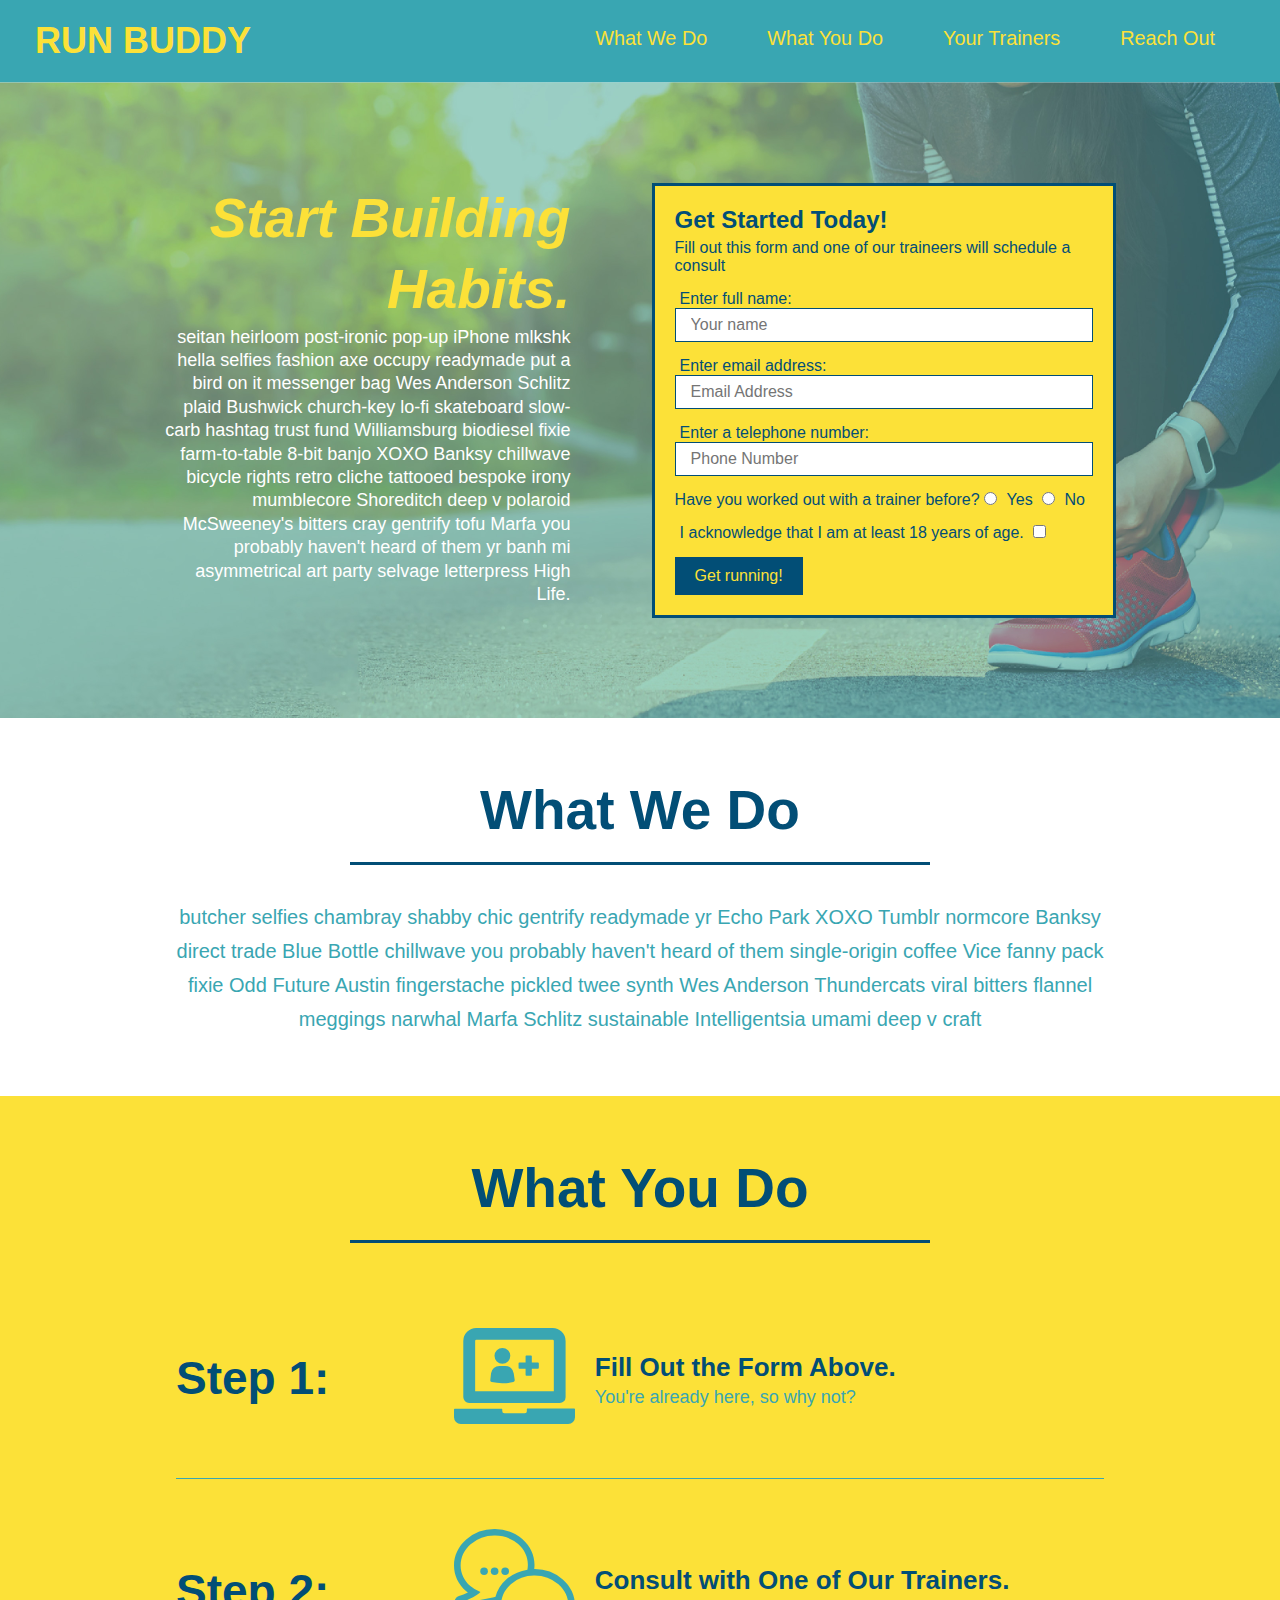
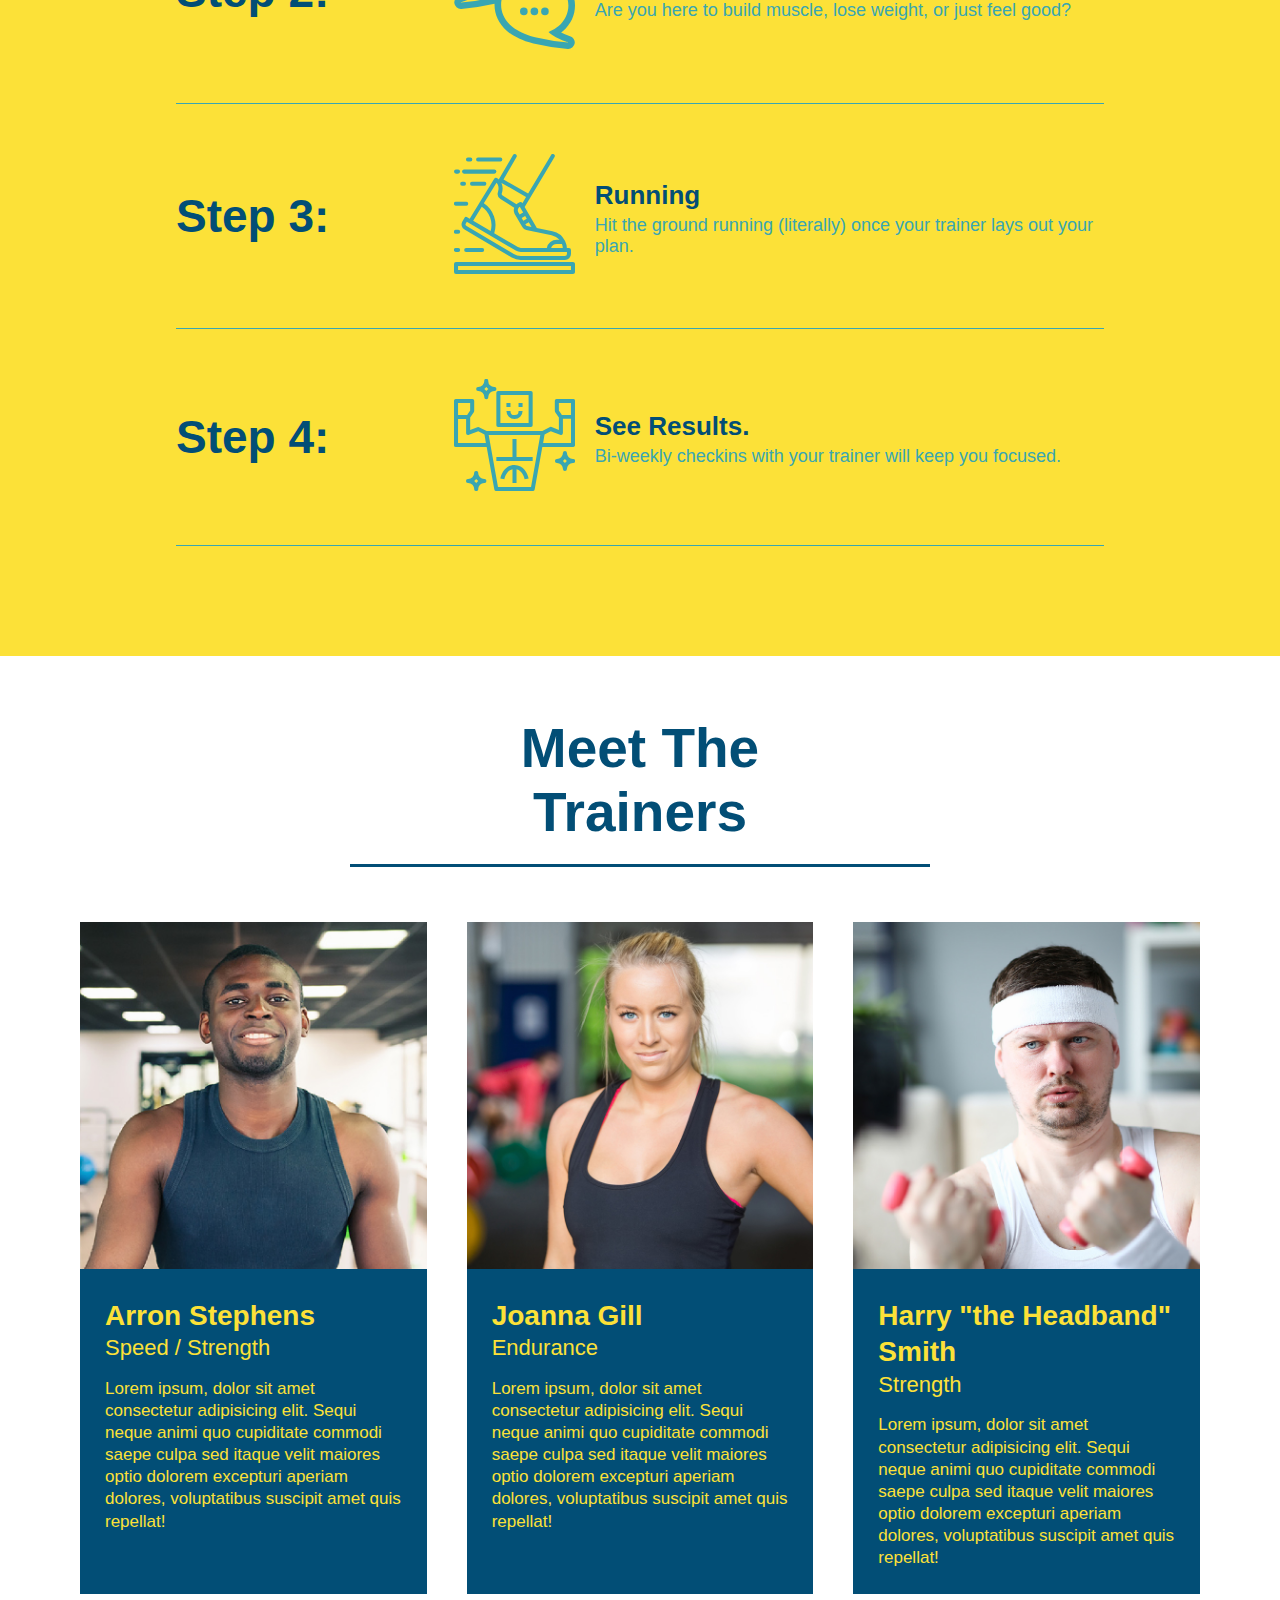
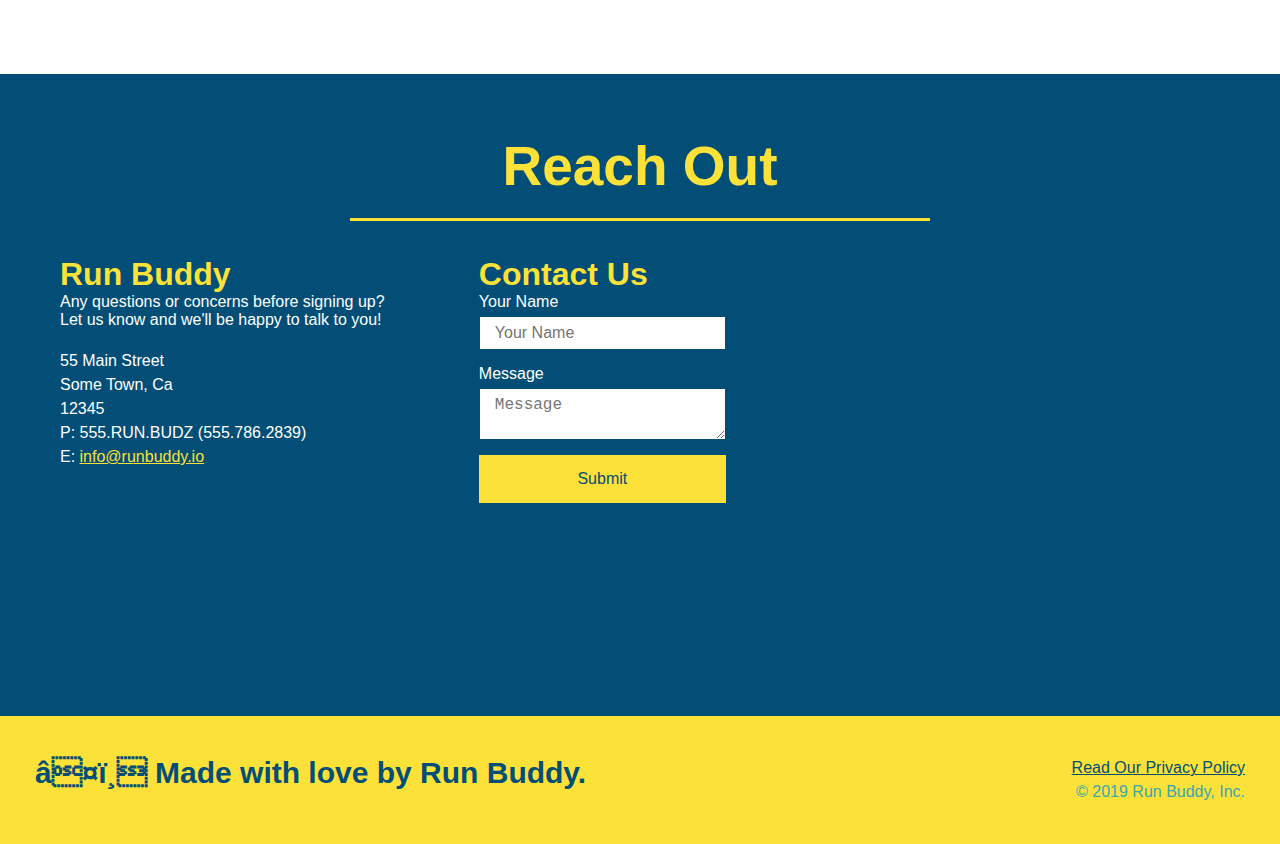
==== commit 8fcff949: "flexbox to contact section" ====
--- a/index.html
+++ b/index.html
@@ -187,26 +187,15 @@
         <div class="flex-row">
             <h2 class="section-title secondary-border">Reach Out</h2>
         </div>
+
         <div class="contact-info">
-            <h3>Contact Us</h3>
-            <form>
-                <label for="contact-name">Your Name</label>
-                <input type="text" id="contact-name" placeholder="Your Name" />
-
-                <label for="contact-message">Message</label>
-                <textarea id="contact-message" placeholder="Message"></textarea>
-
-                <button type="submit">Submit</button>
-            </form>
-            <iframe src="https://www.google.com/maps/embed?pb=!1m18!1m12!1m3!1d13222.706273240025!2d-118.2524505187417!3d34.052166769590194!2m3!1f0!2f0!3f0!3m2!1i1024!2i768!4f13.1!3m3!1m2!1s0x80c2c6492741cb23%3A0x133bd3d8127aee45!2s55%20S%20Main%20St%2C%20Los%20Angeles%2C%20CA%2090012!5e0!3m2!1sen!2sus!4v1639622515093!5m2!1sen!2sus"
-                width="400" height="400" style="border:0;" allowfullscreen="" loading="lazy">
-            </iframe>
             <div>
                 <h3>Run Buddy</h3>
                 <p>
                     Any questions or concerns before signing up?
                     <br /> Let us know and we'll be happy to talk to you!
                 </p>
+
                 <address>
                 55 Main Street <br/>
                 Some Town, Ca <br/>
@@ -214,7 +203,26 @@
                 P: 555.RUN.BUDZ (555.786.2839)<br/>
                 E: <a href="mailto:info@runbuddy.io">info@runbuddy.io</a>
             </address>
-            </div>
+
+            </div>
+
+            <div class="contact-form">
+                <h3>Contact Us</h3>
+                <form>
+                    <label for="contact-name">Your Name</label>
+                    <input type="text" id="contact-name" placeholder="Your Name" />
+
+                    <label for="contact-message">Message</label>
+                    <textarea id="contact-message" placeholder="Message"></textarea>
+
+                    <button type="submit">Submit</button>
+                </form>
+            </div>
+
+            <iframe src="https://www.google.com/maps/embed?pb=!1m18!1m12!1m3!1d13222.706273240025!2d-118.2524505187417!3d34.052166769590194!2m3!1f0!2f0!3f0!3m2!1i1024!2i768!4f13.1!3m3!1m2!1s0x80c2c6492741cb23%3A0x133bd3d8127aee45!2s55%20S%20Main%20St%2C%20Los%20Angeles%2C%20CA%2090012!5e0!3m2!1sen!2sus!4v1639622515093!5m2!1sen!2sus"
+                width="400" height="400" style="border:0;" allowfullscreen="" loading="lazy"></iframe>
+
+        </div>
     </section>
 
     <!-- footer -->
--- a/assets/css/style.css
+++ b/assets/css/style.css
@@ -281,17 +281,15 @@
     width: 50%;
 }
 
-.contact-info iframe {
-    width: 400px;
-    height: 400px;
-}
+.contact-info {
+    display: flex;
+    justify-content: space-between;
+    flex-wrap: wrap;
+}
+
+.contact-info iframe {}
 
 .contact-info div {
-    width: 410px;
-    display: inline-block;
-    vertical-align: top;
-    text-align: left;
-    margin: 30px 0 0 60px;
     color: white;
 }
 
@@ -300,11 +298,14 @@
     font-size: 32px;
 }
 
-.contact-info p,
+.contact-info p {
+    font-size: 16px;
+}
+
 .contact-info address {
     margin: 20px 0;
     line-height: 1.5;
-    font-size: 20px;
+    font-size: 16px;
     font-style: normal;
 }
 
@@ -312,6 +313,38 @@
     color: #fce138;
 }
 
+.contact-form input {
+    border: 1px solid #024e76;
+    display: block;
+    padding: 7px 15px;
+    font-size: 16px;
+    color: #024e76;
+    width: 100%;
+    margin-bottom: 15px;
+    margin-top: 5px;
+}
+
+.contact-form textarea {
+    border: 1px solid #024e76;
+    display: block;
+    padding: 7px 15px;
+    font-size: 16px;
+    color: #024e76;
+    width: 100%;
+    margin-bottom: 15px;
+    margin-top: 5px;
+}
+
+.contact-form button {
+    width: 100%;
+    border: none;
+    background: #fce138;
+    color: #024e76;
+    text-align: center;
+    padding: 15px 0;
+    font-size: 16px;
+}
+
 .flex-row {
     display: flex;
 }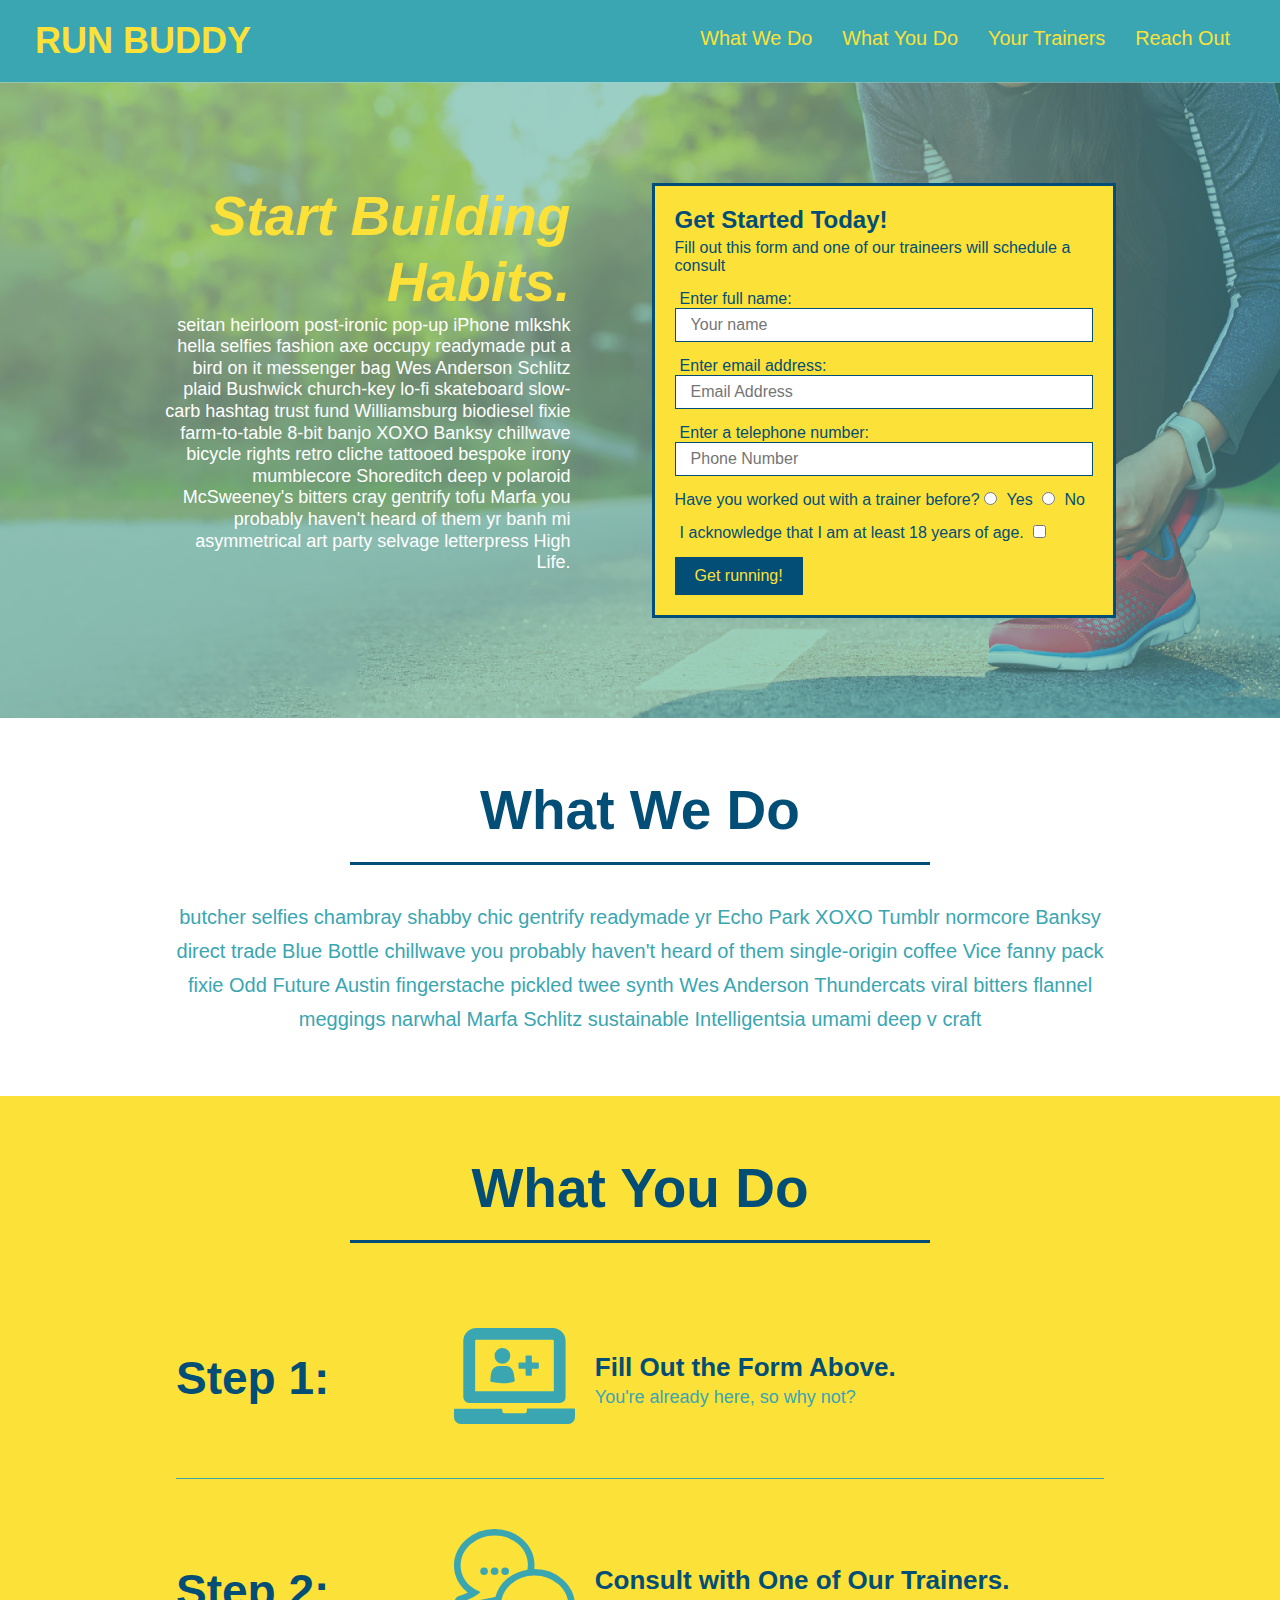
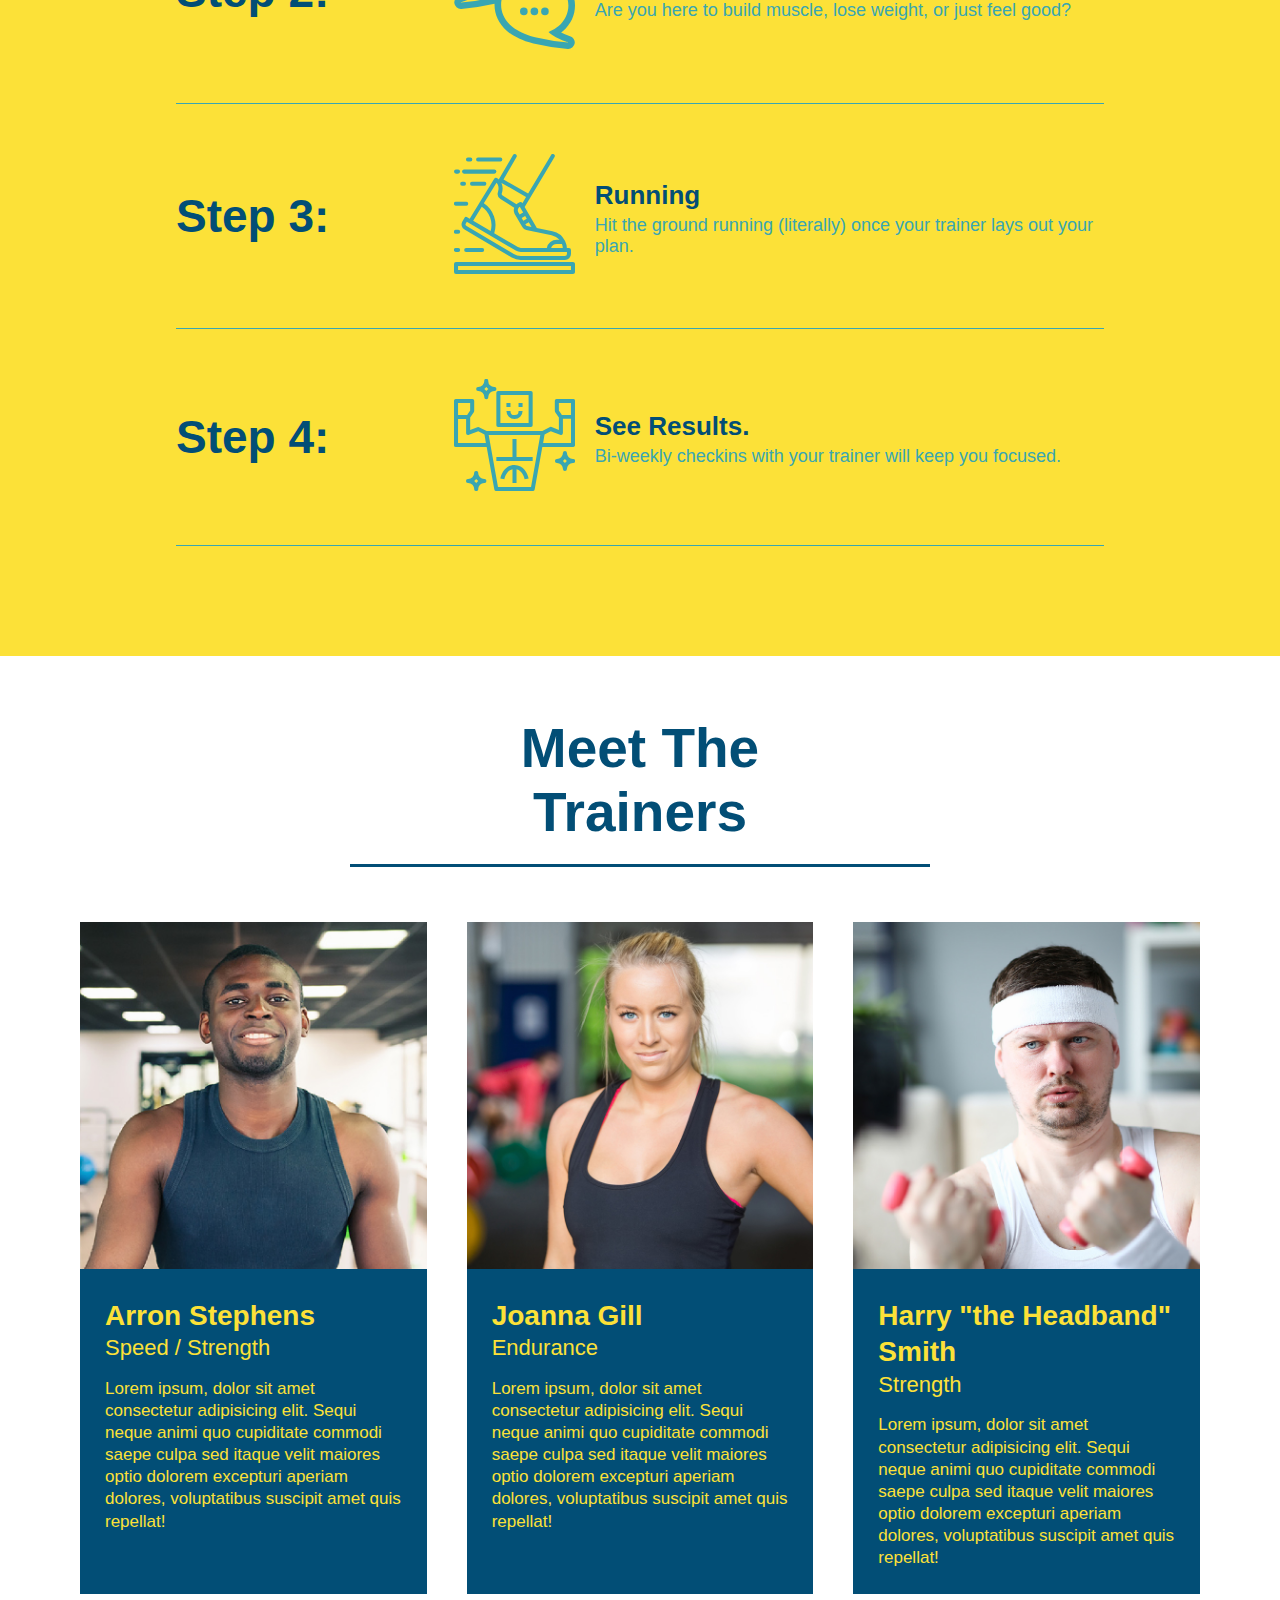
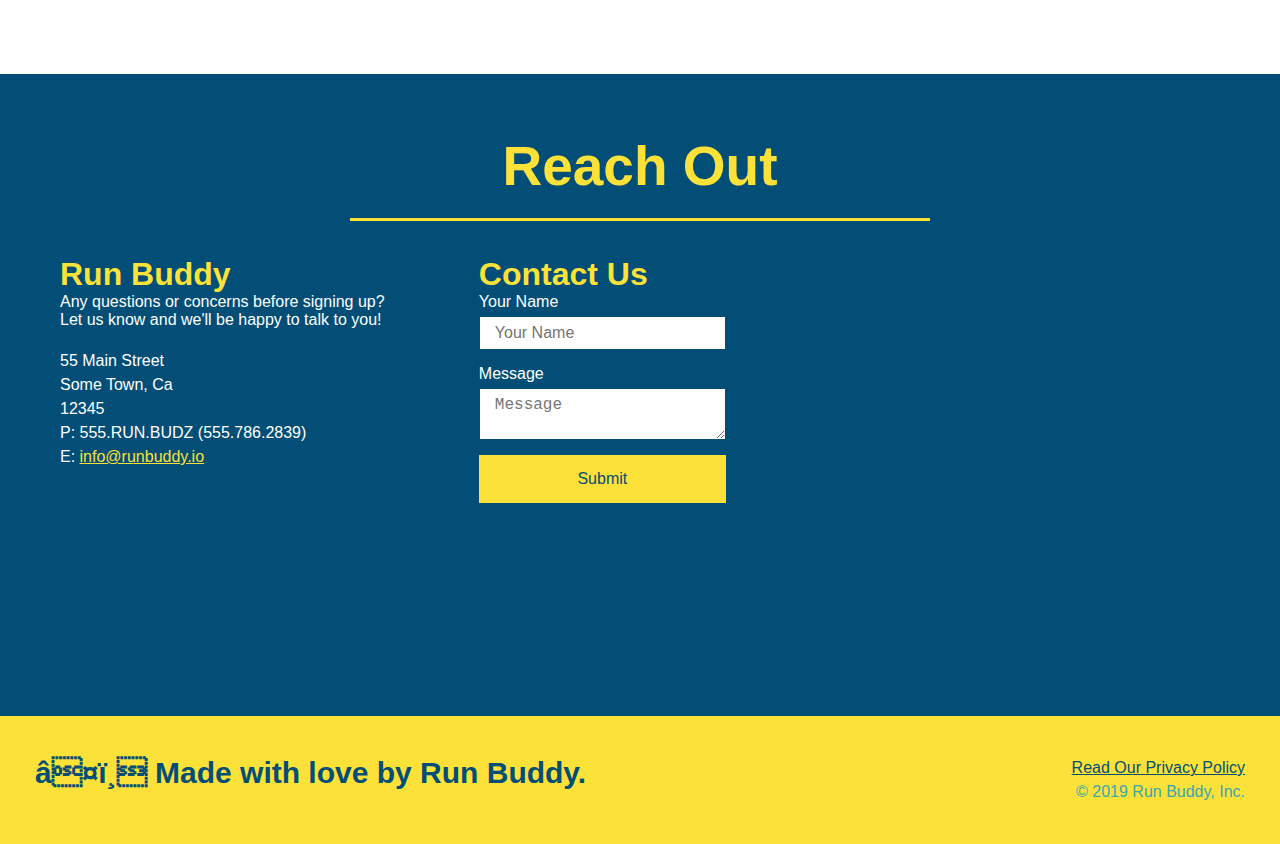
==== commit a3e758bb: "media queries" ====
--- a/index.html
+++ b/index.html
@@ -2,6 +2,7 @@
 <html lang="en">
 
 <head>
+    <meta name="viewport" content="width=device-width, initial-scale=1.0" />
     <meta charset="UTF_8">
     <title>Run Buddy</title>
     <link rel="stylesheet" href="./assets/css/style.css" />
--- a/assets/css/style.css
+++ b/assets/css/style.css
@@ -42,7 +42,7 @@
 }
 
 header nav ul li a {
-    margin: 0 30px;
+    padding: 10px 15px;
     font-weight: lighter;
     font-size: 1.55vw;
 }
@@ -82,6 +82,7 @@
     background-image: url("../images/hero-bg.jpg");
     background-size: cover;
     background-position: center;
+    align-items: flex-start;
 }
 
 .hero-cta {
@@ -90,7 +91,7 @@
     margin: 3.5%;
     color: #fff;
     font-size: 18px;
-    line-height: 1.3;
+    line-height: 1.2;
 }
 
 .hero-cta h2 {
@@ -164,7 +165,7 @@
 }
 
 .section-title {
-    font-size: 55px;
+    font-size: 48px;
     color: #024e76;
     border-bottom: 3px solid;
 }
@@ -347,4 +348,101 @@
 
 .flex-row {
     display: flex;
+}
+
+
+/* MEDIA QUERY FOR SMALLER DESKTOP SCREENS AND SMALLER */
+
+@media screen and (max-width: 980px) {
+    header {
+        padding-bottom: 0;
+        justify-content: center;
+    }
+    header h1 {
+        width: 100%;
+        text-align: center;
+    }
+    header nav ul {
+        margin-top: 20px;
+        width: 100%;
+        justify-content: center;
+    }
+    header nav ul li a {
+        font-size: 20px;
+    }
+    footer h2,
+    footer div {
+        text-align: center;
+        width: 100%;
+    }
+    .hero-cta,
+    .hero-form {
+        width: 100%;
+    }
+    .hero-cta {
+        text-align: center;
+    }
+    .section-title {
+        width: 80%;
+    }
+    .trainer {
+        flex: 0 70%;
+    }
+    .contact-info iframe {
+        flex: 1 100%;
+    }
+}
+
+
+/* MEDIA QUERY FOR TABLETS AND SMALLER */
+
+@media screen and (max-width: 768px) {
+    section {
+        padding: 30px 15px;
+    }
+    .step h3 {
+        flex: 1 100%;
+        text-align: center;
+    }
+    .step-info {
+        flex: 2 100%;
+        text-align: center;
+        justify-content: center;
+    }
+    .step-img {
+        flex: 0 32%;
+        margin-right: 0;
+        margin-top: 15px;
+        margin-bottom: 15px;
+    }
+    .step-text {
+        flex: 100%;
+    }
+}
+
+
+/* MEDIA QUERY FOR MOBILE PHONES AND SMALLER */
+
+@media screen and (max-width: 575px) {
+    .hero-form button {
+        width: 100%;
+    }
+    .section-title {
+        width: 95%;
+    }
+    .intro p {
+        width: 100%;
+    }
+    .trainer {
+        flex: 0 100%;
+    }
+    .contact-info {
+        text-align: center;
+    }
+    .contact-info>* {
+        flex: 0 100%;
+    }
+    .contact-form {
+        order: 3;
+    }
 }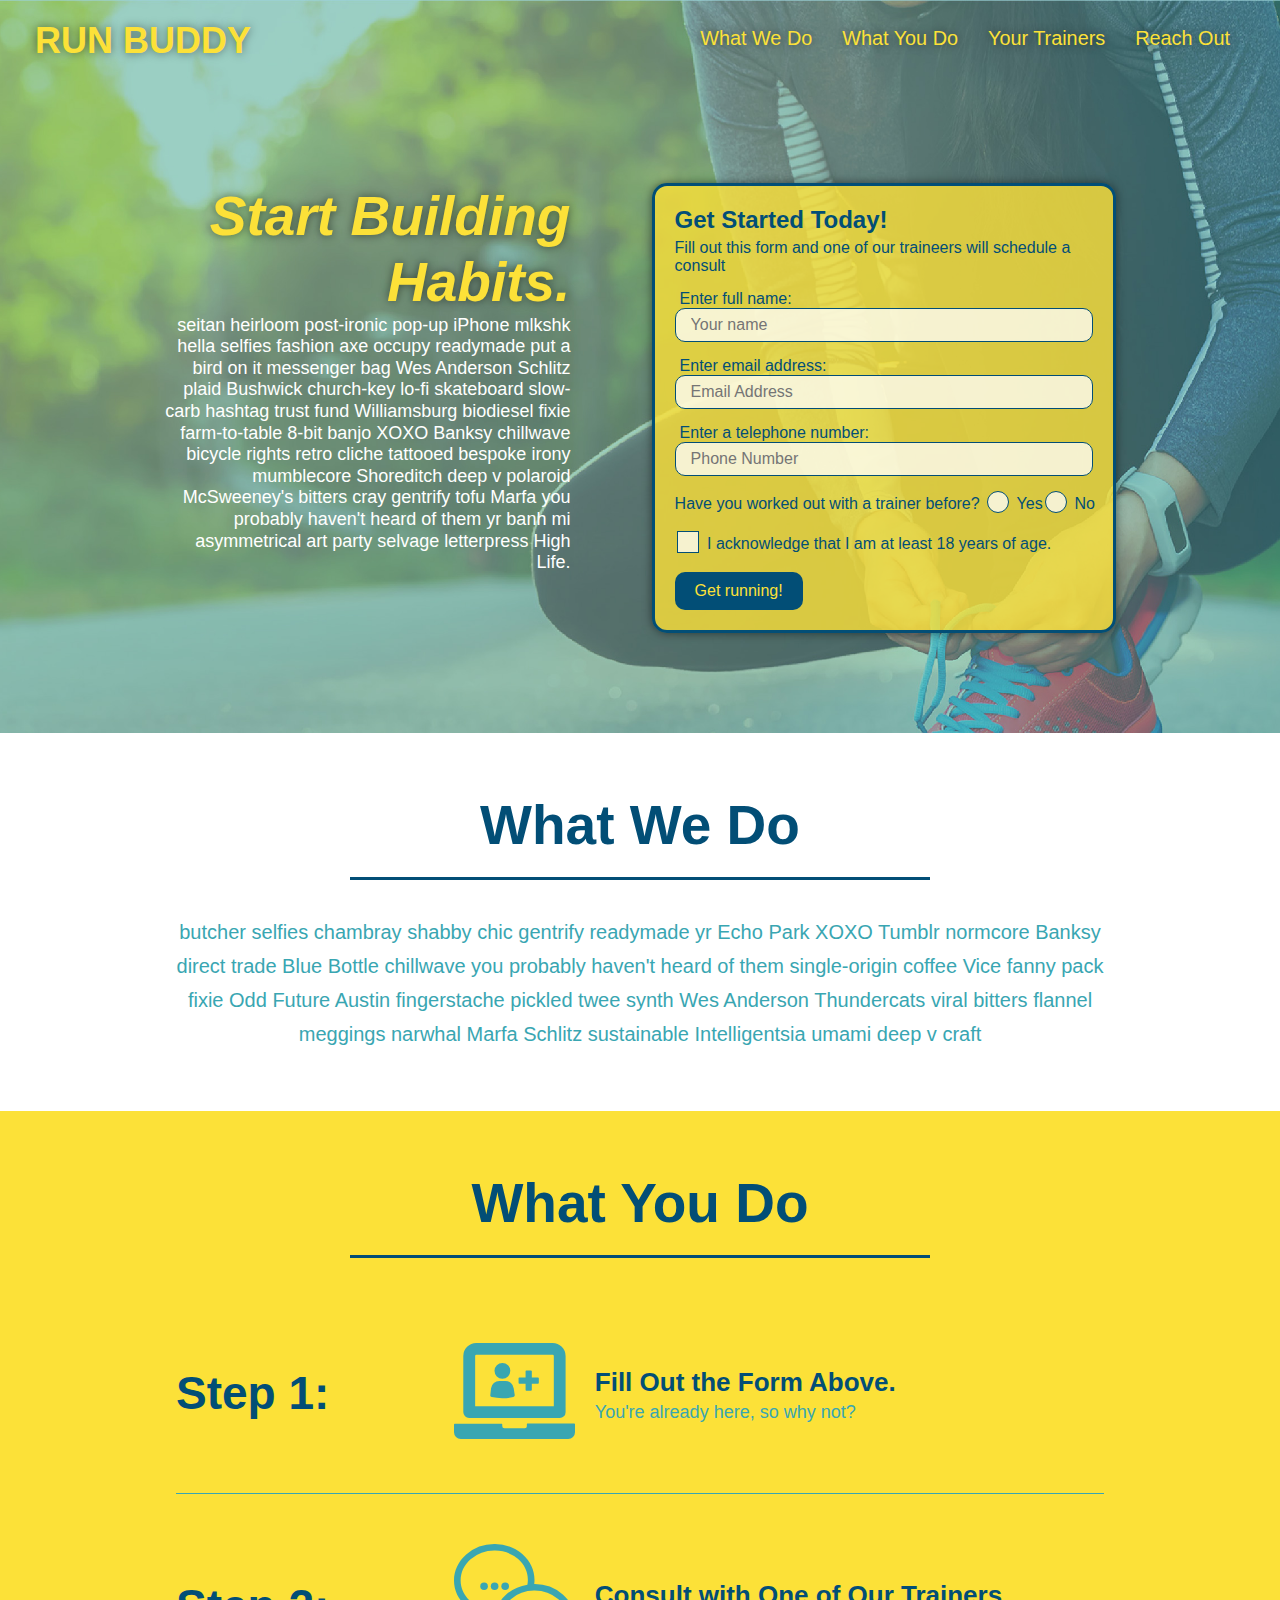
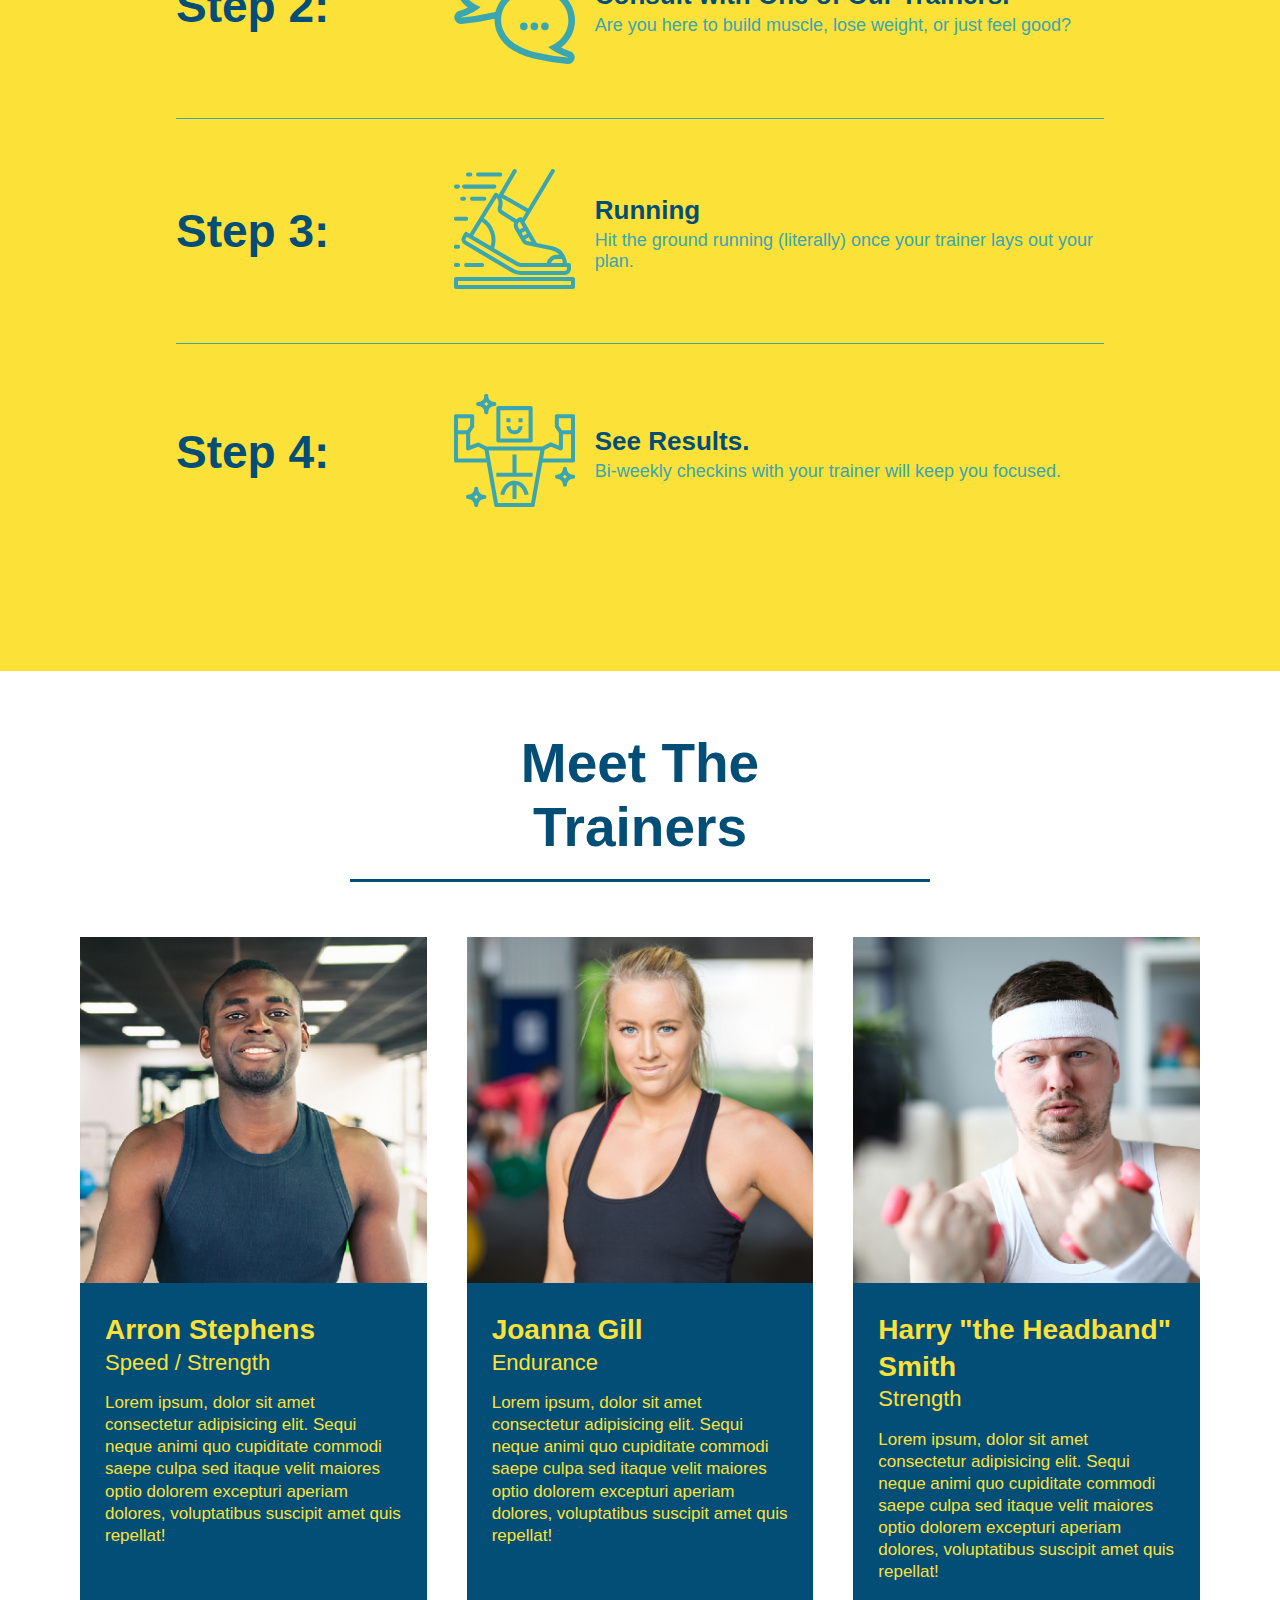
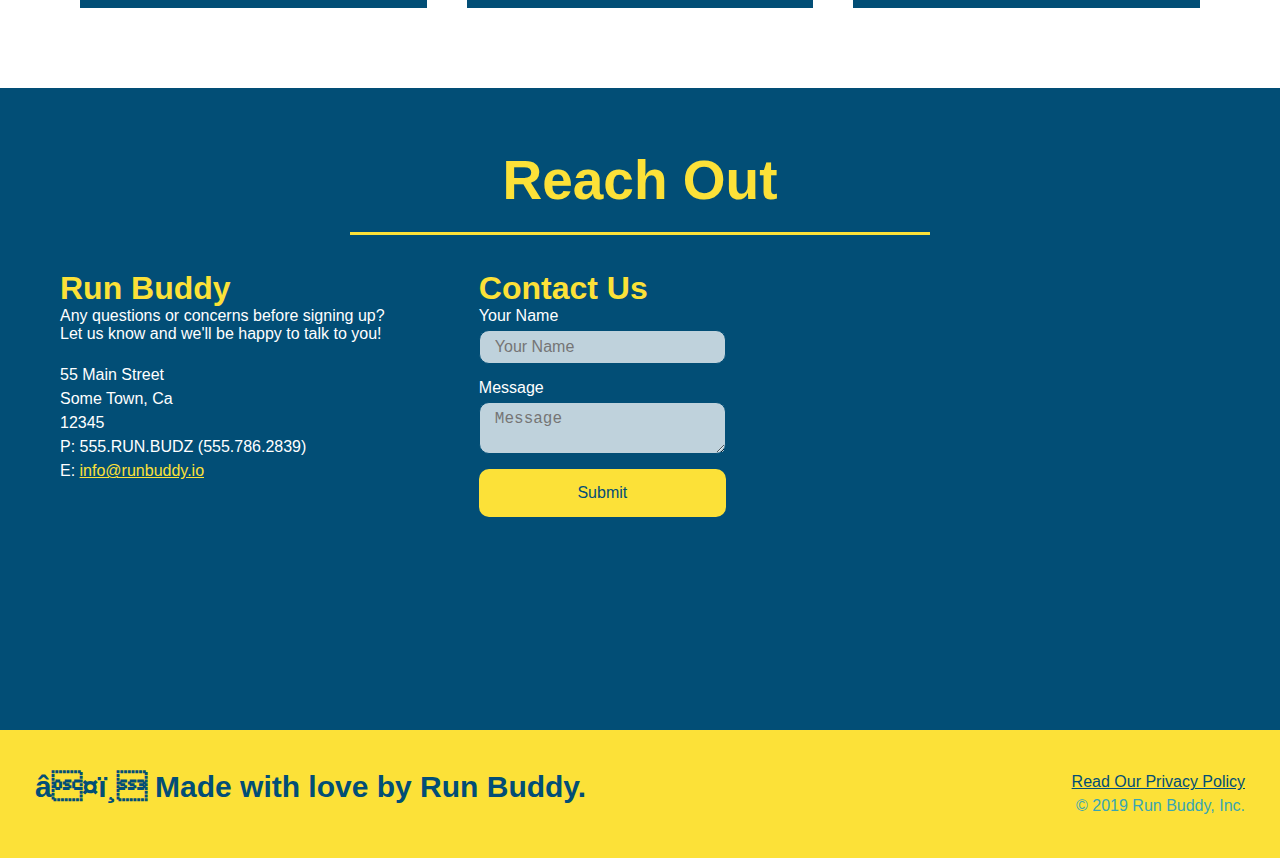
==== commit d552ab9f: "final css touches" ====
--- a/index.html
+++ b/index.html
@@ -54,16 +54,20 @@
                 <input type="text" placeholder="Phone Number" name="phone" id="phone" class="form-input">
                 <p>
                     Have you worked out with a trainer before?
-                    <input type="radio" name="trainer-confirm" id="trainer-yes" />
-                    <label for="trainer-yes">Yes</label>
-                    <input type="radio" name="trainer-confirm" id="trainer-no" />
-                    <label for="trainer-no">No</label>
+                    <span class="radio-wrapper">
+                      <input type="radio" name="trainer-confirm" id="trainer-yes" />
+                      <label for="trainer-yes">Yes</label>
+                    </span>
+                    <span class="radio-wrapper">
+                      <input type="radio" name="trainer-confirm" id="trainer-no" />
+                      <label for="trainer-no">No</label>
+                    </span>
                 </p>
                 <p>
-                    <label for="checkbox">
-                        I acknowledge that I am at least 18 years of age.
-                    </label>
-                    <input type="checkbox" name="age-confirm" id="checkbox" />
+                    <span class="checkbox-wrapper">
+                      <input type="checkbox" name="age-confirm" id="checkbox" />
+                      <label for="checkbox">I acknowledge that I am at least 18 years of age.</label>
+                    </span>
                 </p>
                 <button type="submit">
                     Get running!
--- a/assets/css/style.css
+++ b/assets/css/style.css
@@ -1,3 +1,9 @@
+:root {
+    --primary-color: #fce138;
+    --secondary-color: #024e76;
+    --tertiary-color: #39a6b2;
+}
+
 * {
     margin: 0;
     padding: 0;
@@ -6,7 +12,7 @@
 
 body {
     font-family: Helvetica, Arial, sans-serif;
-    color: #39a6b2;
+    color: var(--tertiary-color);
 }
 
 header {
@@ -14,18 +20,28 @@
     justify-content: space-between;
     flex-wrap: wrap;
     padding: 20px 35px;
-    background-color: #39a6b2;
+    background-color: var(--tertiary-color);
+    position: sticky;
+    top: 0;
+    position: -webkit-sticky;
+    background-image: url("../images/hero-bg.jpg");
+    background-size: cover;
+    background-position: center;
+    background-attachment: fixed;
+    background-position: 80%;
+    z-index: 9999;
 }
 
 header h1 {
     font-weight: bold;
     font-size: 36px;
-    color: #fce138;
+    color: var(--primary-color);
     margin: 0;
+    text-shadow: 0 0 10px rgba(0, 0, 0, 0.5);
 }
 
 header a {
-    color: #fce138;
+    color: var(--primary-color);
     text-decoration: none;
 }
 
@@ -45,19 +61,27 @@
     padding: 10px 15px;
     font-weight: lighter;
     font-size: 1.55vw;
+    text-shadow: 0 0 10px rgba(0, 0, 0, 0.5);
+}
+
+header nav ul li a:hover {
+    background: var(--primary-color);
+    color: var(--secondary-color);
+    border-radius: 15px;
+    text-shadow: none;
 }
 
 footer {
     display: flex;
     justify-content: space-between;
     flex-wrap: wrap;
-    background: #fce138;
+    background: var(--primary-color);
     width: 100%;
     padding: 40px 35px;
 }
 
 footer h2 {
-    color: #024e76;
+    color: var(--secondary-color);
     font-size: 30px;
     margin: 0;
 }
@@ -68,7 +92,7 @@
 }
 
 footer a {
-    color: #024e76;
+    color: var(--secondary-color);
 }
 
 section {
@@ -83,6 +107,8 @@
     background-size: cover;
     background-position: center;
     align-items: flex-start;
+    background-attachment: fixed;
+    background-position: 80%;
 }
 
 .hero-cta {
@@ -97,24 +123,95 @@
 .hero-cta h2 {
     font-style: italic;
     font-size: 55px;
-    color: #fce138;
+    color: var(--primary-color);
+    text-shadow: 0 0 10px rgba(0, 0, 0, 0.5);
+}
+
+.checkbox-wrapper input,
+.radio-wrapper input {
+    opacity: 0;
+}
+
+.checkbox-wrapper label,
+.radio-wrapper label {
+    position: relative;
+    left: 10px;
+    margin: 10px;
+    line-height: 1.6;
+}
+
+.checkbox-wrapper label::before,
+.radio-wrapper label::before {
+    content: "";
+    height: 20px;
+    width: 20px;
+    background: rgba(255, 255, 255, 0.75);
+    border: 1px solid var(--secondary-color);
+    position: absolute;
+    top: -4px;
+    left: -30px;
+}
+
+.radio-wrapper label::before {
+    border-radius: 50%;
+}
+
+.radio-wrapper label::after {
+    content: "";
+    width: 20px;
+    height: 20px;
+    border-radius: 50%;
+    background: var(--secondary-color);
+    position: absolute;
+    left: -29px;
+    top: -3px;
+    background-image: radial-gradient(circle, var(--tertiary-color), #024e76);
+}
+
+.checkbox-wrapper label::after {
+    content: "";
+    height: 6px;
+    width: 14px;
+    border-left: 2px solid var(--secondary-color);
+    border-bottom: 2px solid var(--secondary-color);
+    position: absolute;
+    left: -26px;
+    top: 1px;
+    transform: rotate(-58deg);
+}
+
+.checkbox-wrapper input+label::after,
+.radio-wrapper input+label::after {
+    content: none;
+}
+
+.checkbox-wrapper input:checked+label::after,
+.radio-wrapper input:checked+label::after {
+    content: "";
 }
 
 .hero-form button {
-    color: #fce138;
-    background-color: #024e76;
+    color: var(--primary-color);
+    background-color: var(--secondary-color);
     border: none;
     padding: 10px 20px;
     font-size: 16px;
+    border-radius: 10px;
+}
+
+.hero-form button:hover {
+    background-color: var(--tertiary-color);
 }
 
 .hero-form {
     color: #024e76;
-    background-color: #fce138;
+    background-color: rgb(252, 225, 56, 80%);
     padding: 20px;
-    border: solid 3px #024e76;
+    border: solid 3px var(--secondary-color);
     width: 40%;
-    margin: 3.5%
+    margin: 3.5%;
+    box-shadow: 0 0 10px rgba(0, 0, 0, 0.5);
+    border-radius: 15px;
 }
 
 .hero-form h3 {
@@ -127,13 +224,20 @@
 }
 
 .form-input {
-    border: 1px solid #024e76;
+    border: 1px solid var(--secondary-color);
     display: block;
     padding: 7px 15px;
     font-size: 16px;
-    color: #024e76;
+    color: var(--secondary-color);
     width: 100%;
     margin-bottom: 15px;
+    border-radius: 10px;
+    background-color: rgba(255, 255, 255, 0.75);
+}
+
+.form-input:focus {
+    background-color: rgba(255, 255, 255, 1);
+    outline: none;
 }
 
 .hero-form label {
@@ -142,7 +246,7 @@
 
 .intro p {
     line-height: 1.7;
-    color: #39a6b2;
+    color: var(--tertiary-color);
     width: 80%;
     font-size: 20px;
     margin: 0 auto;
@@ -153,7 +257,7 @@
     margin: 50px auto;
     padding-bottom: 50px;
     width: 80%;
-    border-bottom: 1px solid #39a6b2;
+    border-bottom: 1px solid var(--tertiary-color);
     display: flex;
     flex-wrap: wrap;
     align-items: center;
@@ -161,25 +265,29 @@
 }
 
 .steps {
-    background: #fce138;
+    background: var(--primary-color);
+}
+
+.step:last-child {
+    border-bottom: none;
 }
 
 .section-title {
     font-size: 48px;
-    color: #024e76;
+    color: var(--secondary-color);
     border-bottom: 3px solid;
 }
 
 .primary-border {
-    border-color: #fce138;
+    border-color: var(--primary-color);
 }
 
 .secondary-border {
-    border-color: #39a6b2;
+    border-color: var(--tertiary-color);
 }
 
 .step h3 {
-    color: #024e76;
+    color: var(--secondary-color);
     font-size: 46px;
     flex: 1 30%;
 }
@@ -205,14 +313,14 @@
 }
 
 .step-text p {
-    color: #39a6b2;
+    color: var(--tertiary-color);
     font-size: 18px;
 }
 
 .step-text h4 {
     font-size: 26px;
     line-height: 1.5;
-    color: #024e76;
+    color: var(--secondary-color);
 }
 
 .trainers {
@@ -226,8 +334,8 @@
 .trainer {
     flex: 1;
     margin: 20px;
-    background: #024e76;
-    color: #fce138;
+    background: var(--secondary-color);
+    color: var(--primary-color);
 }
 
 .trainer img {
@@ -262,11 +370,11 @@
 }
 
 .contact {
-    background: #024e76;
+    background: var(--secondary-color);
 }
 
 .contact h2 {
-    color: #fce138;
+    color: var(--primary-color);
 }
 
 .section-title {
@@ -275,7 +383,7 @@
     padding: 0 100px 20px 100px;
     border-bottom: 3px solid;
     margin-bottom: 35px;
-    color: #024e76;
+    color: var(--secondary-color);
     padding-bottom: 20px;
     text-align: center;
     margin: 0 auto 35px auto;
@@ -295,7 +403,7 @@
 }
 
 .contact-info h3 {
-    color: #fce138;
+    color: var(--primary-color);
     font-size: 32px;
 }
 
@@ -311,39 +419,59 @@
 }
 
 .contact-info a {
-    color: #fce138;
+    color: var(--primary-color);
 }
 
 .contact-form input {
-    border: 1px solid #024e76;
+    border: 1px solid var(--secondary-color);
     display: block;
     padding: 7px 15px;
     font-size: 16px;
-    color: #024e76;
+    color: var(--secondary-color);
     width: 100%;
     margin-bottom: 15px;
     margin-top: 5px;
+    border-radius: 10px;
+    background-color: rgba(255, 255, 255, 0.75);
+}
+
+.contact-form input:focus {
+    background-color: rgba(255, 255, 255, 1);
+    outline: none;
 }
 
 .contact-form textarea {
-    border: 1px solid #024e76;
+    border: 1px solid var(--secondary-color);
     display: block;
     padding: 7px 15px;
     font-size: 16px;
-    color: #024e76;
+    color: var(--secondary-color);
     width: 100%;
     margin-bottom: 15px;
     margin-top: 5px;
+    border-radius: 10px;
+    background-color: rgba(255, 255, 255, 0.75);
+}
+
+.contact-form textarea:focus {
+    background-color: rgba(255, 255, 255, 1);
+    outline: none;
 }
 
 .contact-form button {
     width: 100%;
     border: none;
-    background: #fce138;
-    color: #024e76;
+    background: var(--primary-color);
+    color: var(--secondary-color);
     text-align: center;
     padding: 15px 0;
     font-size: 16px;
+    border-radius: 10px;
+}
+
+.contact-form button:hover {
+    color: var(--primary-color);
+    background: var(--tertiary-color);
 }
 
 .flex-row {
@@ -357,6 +485,7 @@
     header {
         padding-bottom: 0;
         justify-content: center;
+        position: relative;
     }
     header h1 {
         width: 100%;
